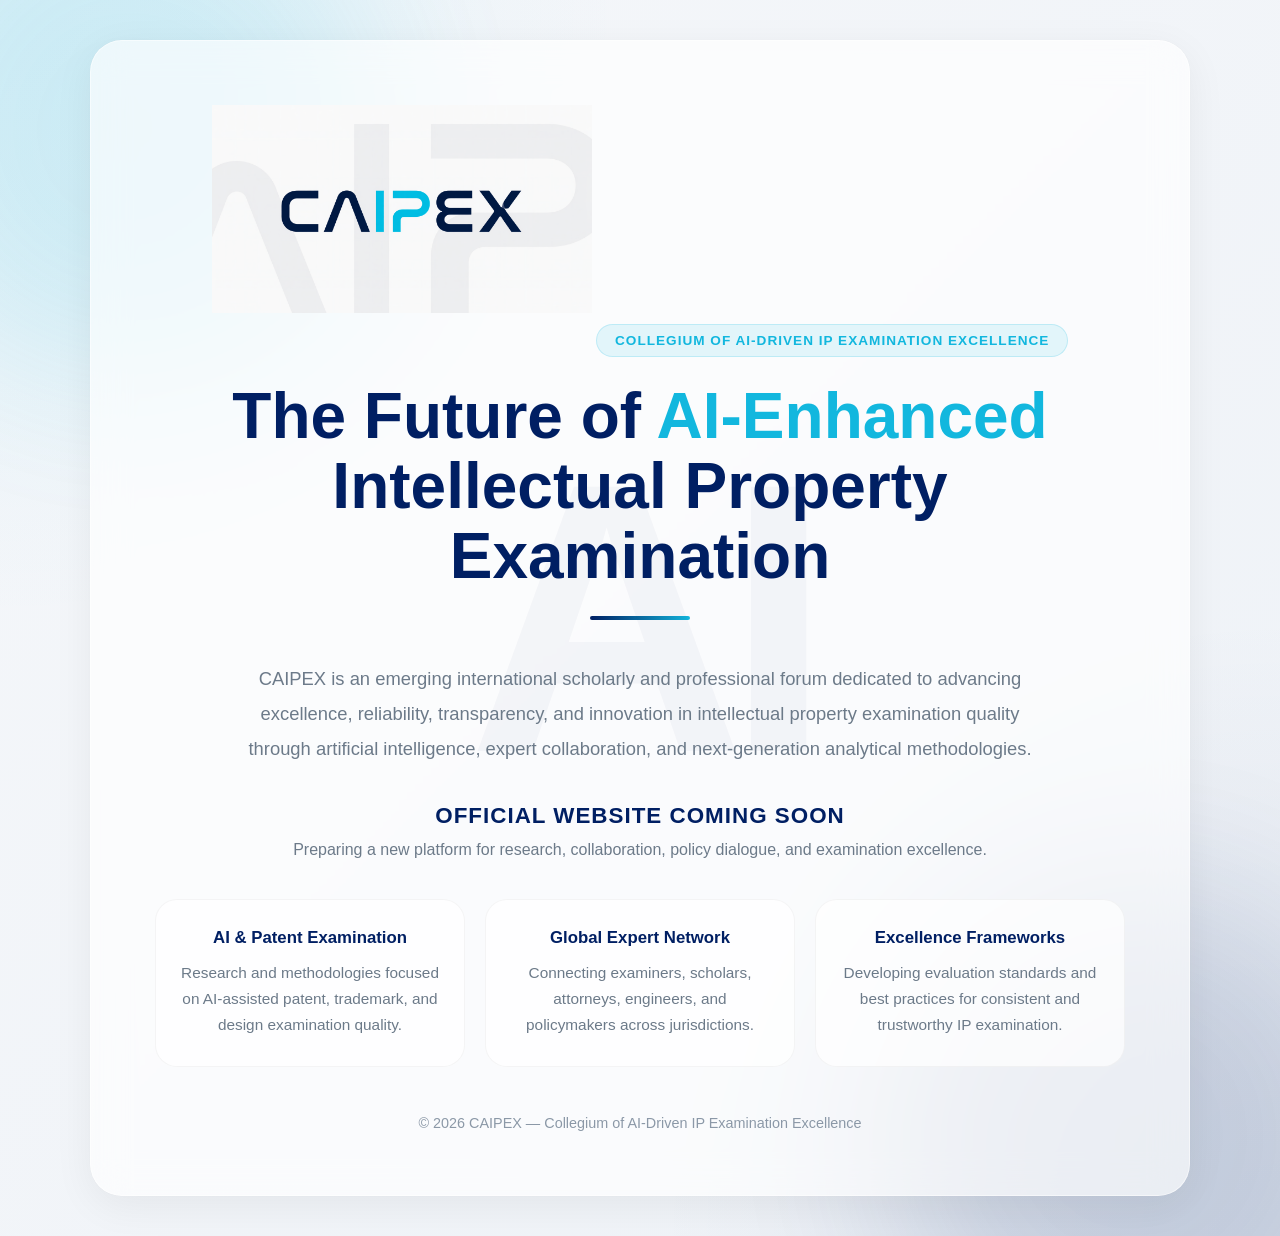
==== index.html @ 0b35ff2b "Add files via upload" ====
<!DOCTYPE html>
<html lang="en">
<head>
  <meta charset="UTF-8" />
  <meta name="viewport" content="width=device-width, initial-scale=1.0" />
  <title>CAIPEX — Coming Soon</title>

  <meta
    name="description"
    content="CAIPEX - Collegium of AI-Driven IP Examination Excellence. Advancing excellence in intellectual property examination quality through AI-driven expertise and global collaboration."
  />

  <link rel="preconnect" href="https://fonts.googleapis.com">
  <link rel="preconnect" href="https://fonts.gstatic.com" crossorigin>

  <style>
    * {
      margin: 0;
      padding: 0;
      box-sizing: border-box;
    }

    :root {
      --navy: #001f63;
      --cyan: #12b7de;
      --bg: #f4f6f8;
      --text: #1f2b3a;
      --muted: #6c7a89;
      --glass: rgba(255,255,255,0.08);
      --border: rgba(255,255,255,0.12);
    }

    body {
      font-family: "Segoe UI", "Helvetica Neue", Arial, sans-serif;
      background:
        radial-gradient(circle at top left, rgba(18,183,222,0.08), transparent 35%),
        radial-gradient(circle at bottom right, rgba(0,31,99,0.08), transparent 35%),
        linear-gradient(135deg, #f5f7fa 0%, #eef2f7 100%);
      color: var(--text);
      min-height: 100vh;
      overflow-x: hidden;
      position: relative;
    }

    /* Background geometric layer */
    .bg-shape {
      position: absolute;
      inset: 0;
      overflow: hidden;
      z-index: 0;
    }

    .bg-shape::before,
    .bg-shape::after {
      content: "";
      position: absolute;
      border-radius: 50%;
      filter: blur(80px);
      opacity: 0.12;
    }

    .bg-shape::before {
      width: 500px;
      height: 500px;
      background: var(--cyan);
      top: -120px;
      left: -120px;
    }

    .bg-shape::after {
      width: 500px;
      height: 500px;
      background: var(--navy);
      bottom: -150px;
      right: -100px;
    }

    .container {
      position: relative;
      z-index: 1;
      min-height: 100vh;
      display: flex;
      align-items: center;
      justify-content: center;
      padding: 40px 24px;
    }

    .hero {
      width: 100%;
      max-width: 1100px;
      background: rgba(255,255,255,0.65);
      backdrop-filter: blur(18px);
      border: 1px solid rgba(255,255,255,0.5);
      border-radius: 32px;
      padding: 64px;
      box-shadow:
        0 10px 40px rgba(0,0,0,0.06),
        0 0 1px rgba(0,0,0,0.1);
      text-align: center;
      position: relative;
      overflow: hidden;
    }

    .hero::before {
      content: "AI";
      position: absolute;
      top: 50%;
      left: 50%;
      transform: translate(-50%, -50%);
      font-size: 24rem;
      font-weight: 800;
      color: rgba(0,31,99,0.03);
      letter-spacing: -20px;
      user-select: none;
      pointer-events: none;
    }

    .logo {
      width: 380px;
      max-width: 90%;
      margin-bottom: 32px;
      position: relative;
      z-index: 2;
    }

    .tag {
      display: inline-block;
      padding: 8px 18px;
      border-radius: 999px;
      background: rgba(18,183,222,0.1);
      color: var(--cyan);
      font-weight: 600;
      letter-spacing: 1px;
      font-size: 0.85rem;
      margin-bottom: 24px;
      border: 1px solid rgba(18,183,222,0.18);
      position: relative;
      z-index: 2;
    }

    h1 {
      font-size: clamp(2rem, 5vw, 4.3rem);
      line-height: 1.1;
      font-weight: 800;
      color: var(--navy);
      margin-bottom: 24px;
      position: relative;
      z-index: 2;
    }

    h1 span {
      color: var(--cyan);
    }

    .subtitle {
      max-width: 820px;
      margin: 0 auto 36px;
      font-size: 1.15rem;
      line-height: 1.9;
      color: var(--muted);
      position: relative;
      z-index: 2;
    }

    .divider {
      width: 100px;
      height: 4px;
      margin: 0 auto 42px;
      background: linear-gradient(90deg, var(--navy), var(--cyan));
      border-radius: 999px;
    }

    .coming {
      font-size: 1.4rem;
      font-weight: 700;
      color: var(--navy);
      margin-bottom: 12px;
      letter-spacing: 1px;
    }

    .launch {
      color: var(--muted);
      font-size: 1rem;
      margin-bottom: 40px;
    }

    .features {
      display: grid;
      grid-template-columns: repeat(auto-fit, minmax(220px, 1fr));
      gap: 20px;
      margin-top: 20px;
      position: relative;
      z-index: 2;
    }

    .feature {
      background: rgba(255,255,255,0.7);
      border: 1px solid rgba(0,0,0,0.04);
      border-radius: 22px;
      padding: 28px 22px;
      transition: 0.3s ease;
    }

    .feature:hover {
      transform: translateY(-6px);
      box-shadow: 0 12px 30px rgba(0,0,0,0.08);
    }

    .feature h3 {
      color: var(--navy);
      margin-bottom: 12px;
      font-size: 1.05rem;
    }

    .feature p {
      color: var(--muted);
      line-height: 1.7;
      font-size: 0.96rem;
    }

    footer {
      margin-top: 48px;
      color: #8b98a7;
      font-size: 0.9rem;
      position: relative;
      z-index: 2;
    }

    @media (max-width: 768px) {
      .hero {
        padding: 48px 28px;
      }

      .hero::before {
        font-size: 12rem;
      }

      .subtitle {
        font-size: 1rem;
        line-height: 1.8;
      }

      .coming {
        font-size: 1.15rem;
      }
    }
  </style>
</head>
<body>

  <div class="bg-shape"></div>

  <div class="container">
    <section class="hero">

      <!-- 로고 이미지 -->
      <img
        src="caipexlogo.png"
        alt="CAIPEX Logo"
        class="logo"
      />

      <div class="tag">
        COLLEGIUM OF AI-DRIVEN IP EXAMINATION EXCELLENCE
      </div>

      <h1>
        The Future of <span>AI-Enhanced</span><br />
        Intellectual Property Examination
      </h1>

      <div class="divider"></div>

      <p class="subtitle">
        CAIPEX is an emerging international scholarly and professional
        forum dedicated to advancing excellence, reliability, transparency,
        and innovation in intellectual property examination quality through
        artificial intelligence, expert collaboration, and next-generation
        analytical methodologies.
      </p>

      <div class="coming">
        OFFICIAL WEBSITE COMING SOON
      </div>

      <div class="launch">
        Preparing a new platform for research, collaboration, policy dialogue,
        and examination excellence.
      </div>

      <div class="features">

        <div class="feature">
          <h3>AI & Patent Examination</h3>
          <p>
            Research and methodologies focused on AI-assisted patent,
            trademark, and design examination quality.
          </p>
        </div>

        <div class="feature">
          <h3>Global Expert Network</h3>
          <p>
            Connecting examiners, scholars, attorneys, engineers,
            and policymakers across jurisdictions.
          </p>
        </div>

        <div class="feature">
          <h3>Excellence Frameworks</h3>
          <p>
            Developing evaluation standards and best practices for
            consistent and trustworthy IP examination.
          </p>
        </div>

      </div>

      <footer>
        © 2026 CAIPEX — Collegium of AI-Driven IP Examination Excellence
      </footer>

    </section>
  </div>

</body>
</html>
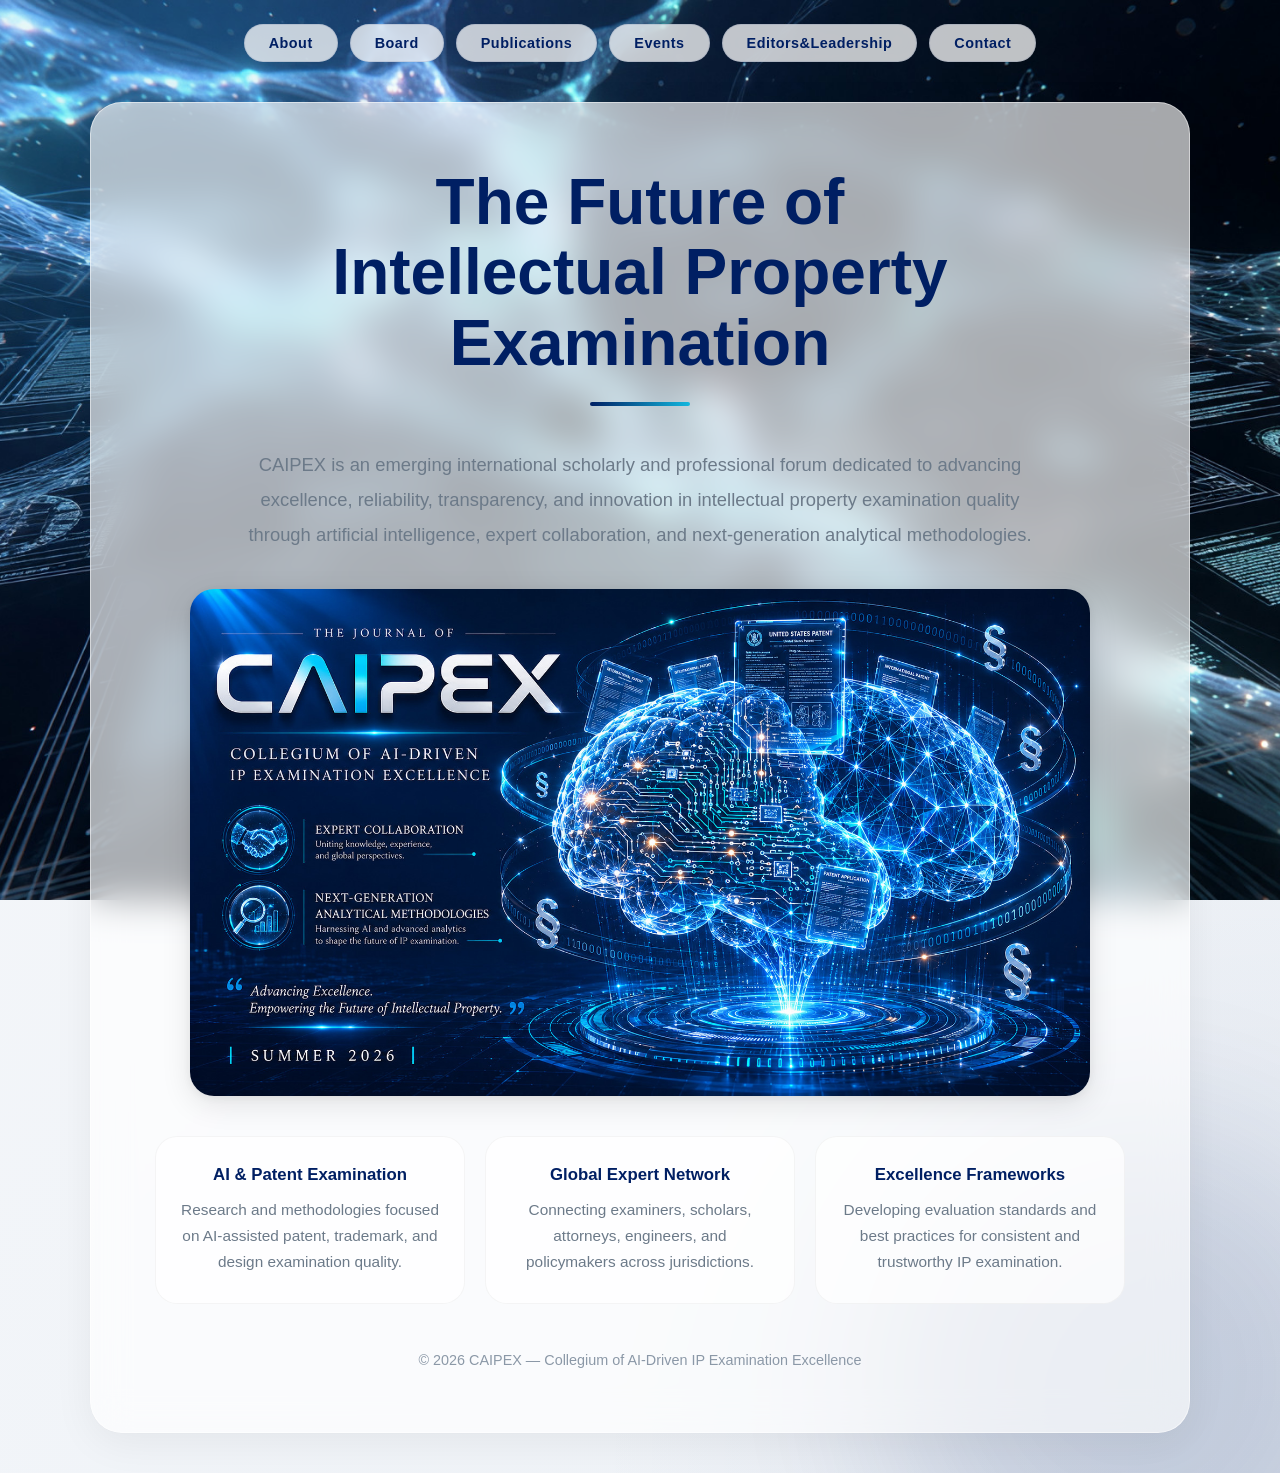
==== commit b58b02d8: "Add files via upload" ====
--- a/index.html
+++ b/index.html
@@ -3,15 +3,12 @@
 <head>
   <meta charset="UTF-8" />
   <meta name="viewport" content="width=device-width, initial-scale=1.0" />
-  <title>CAIPEX — Coming Soon</title>
+  <title>CAIPEX — Official Website</title>
 
   <meta
     name="description"
     content="CAIPEX - Collegium of AI-Driven IP Examination Excellence. Advancing excellence in intellectual property examination quality through AI-driven expertise and global collaboration."
   />
-
-  <link rel="preconnect" href="https://fonts.googleapis.com">
-  <link rel="preconnect" href="https://fonts.gstatic.com" crossorigin>
 
   <style>
     * {
@@ -33,16 +30,17 @@
     body {
       font-family: "Segoe UI", "Helvetica Neue", Arial, sans-serif;
       background:
+        url('background.jpg') no-repeat center center fixed,
         radial-gradient(circle at top left, rgba(18,183,222,0.08), transparent 35%),
         radial-gradient(circle at bottom right, rgba(0,31,99,0.08), transparent 35%),
         linear-gradient(135deg, #f5f7fa 0%, #eef2f7 100%);
+      background-size: cover, auto, auto, auto;
       color: var(--text);
       min-height: 100vh;
       overflow-x: hidden;
       position: relative;
     }
 
-    /* Background geometric layer */
     .bg-shape {
       position: absolute;
       inset: 0;
@@ -75,10 +73,79 @@
       right: -100px;
     }
 
+    /* 네비게이션 바 */
+    .navbar {
+      position: relative;
+      z-index: 10;
+      display: flex;
+      justify-content: center;
+      gap: 12px;
+      padding: 24px 24px 0 24px;
+      flex-wrap: wrap;
+    }
+
+    .nav-btn {
+      padding: 10px 24px;
+      border-radius: 999px;
+      background: rgba(255,255,255,0.55);
+      backdrop-filter: blur(10px);
+      border: 1px solid rgba(0,31,99,0.1);
+      color: var(--navy);
+      font-weight: 600;
+      font-size: 0.9rem;
+      letter-spacing: 0.5px;
+      cursor: not-allowed;
+      transition: all 0.3s ease;
+      text-decoration: none;
+      display: inline-block;
+      position: relative;
+      opacity: 0.65;
+    }
+
+    .nav-btn:not(.disabled) {
+      cursor: pointer;
+      opacity: 1;
+      background: rgba(255,255,255,0.75);
+    }
+
+    .nav-btn:not(.disabled):hover {
+      background: var(--cyan);
+      color: white;
+      border-color: var(--cyan);
+      transform: translateY(-2px);
+      box-shadow: 0 6px 20px rgba(18,183,222,0.25);
+    }
+
+    .nav-btn.disabled {
+      cursor: not-allowed;
+      opacity: 0.55;
+    }
+
+    .nav-btn.disabled::after {
+      content: "Soon";
+      position: absolute;
+      top: -8px;
+      right: -4px;
+      background: var(--cyan);
+      color: white;
+      font-size: 0.6rem;
+      font-weight: 700;
+      padding: 2px 8px;
+      border-radius: 999px;
+      letter-spacing: 0.5px;
+      pointer-events: none;
+    }
+
+    .nav-btn.disabled:hover {
+      opacity: 0.7;
+      background: rgba(255,255,255,0.7);
+    }
+
+    /* 메인 컨테이너 */
     .container {
       position: relative;
       z-index: 1;
-      min-height: 100vh;
+      min-height: calc(100vh - 80px);
       display: flex;
       align-items: center;
       justify-content: center;
@@ -170,20 +237,27 @@
       border-radius: 999px;
     }
 
-    .coming {
-      font-size: 1.4rem;
-      font-weight: 700;
-      color: var(--navy);
-      margin-bottom: 12px;
-      letter-spacing: 1px;
-    }
-
-    .launch {
-      color: var(--muted);
-      font-size: 1rem;
-      margin-bottom: 40px;
-    }
-
+    /* ───── 학회 대표 사진 (새로 추가) ───── */
+    .hero-image {
+      width: 100%;
+      max-width: 900px;
+      height: auto;
+      border-radius: 24px;
+      margin: 0 auto 40px;
+      display: block;
+      position: relative;
+      z-index: 2;
+      box-shadow:
+        0 8px 30px rgba(0,0,0,0.10),
+        0 2px 8px rgba(0,0,0,0.06);
+      transition: transform 0.3s ease;
+    }
+
+    .hero-image:hover {
+      transform: scale(1.01);
+    }
+
+    /* Feature 카드 */
     .features {
       display: grid;
       grid-template-columns: repeat(auto-fit, minmax(220px, 1fr));
@@ -227,6 +301,16 @@
     }
 
     @media (max-width: 768px) {
+      .navbar {
+        gap: 6px;
+        padding: 16px 12px 0 12px;
+      }
+
+      .nav-btn {
+        padding: 8px 14px;
+        font-size: 0.75rem;
+      }
+
       .hero {
         padding: 48px 28px;
       }
@@ -240,8 +324,9 @@
         line-height: 1.8;
       }
 
-      .coming {
-        font-size: 1.15rem;
+      .hero-image {
+        border-radius: 18px;
+        margin-bottom: 32px;
       }
     }
   </style>
@@ -250,22 +335,22 @@
 
   <div class="bg-shape"></div>
 
+  <!-- 네비게이션 (모든 버튼 활성화) -->
+  <nav class="navbar">
+    <a class="nav-btn" href="https://caipex.site/about.html">About</a>
+    <a class="nav-btn" href="https://trademark.moip.ai.kr">Board</a> 
+    <a class="nav-btn" href="https://caipex.site/publications.html">Publications</a>
+    <a class="nav-btn" href="https://caipex.site/events.html">Events</a>
+    <a class="nav-btn" href="https://caipex.site/members.html">Editors&Leadership</a>
+    <a class="nav-btn" href="https://caipex.site/contact.html">Contact</a>
+  </nav>
+
   <div class="container">
     <section class="hero">
 
-      <!-- 로고 이미지 -->
-      <img
-        src="caipexlogo.png"
-        alt="CAIPEX Logo"
-        class="logo"
-      />
-
-      <div class="tag">
-        COLLEGIUM OF AI-DRIVEN IP EXAMINATION EXCELLENCE
-      </div>
 
       <h1>
-        The Future of <span>AI-Enhanced</span><br />
+        The Future of <span></span><br />
         Intellectual Property Examination
       </h1>
 
@@ -279,17 +364,15 @@
         analytical methodologies.
       </p>
 
-      <div class="coming">
-        OFFICIAL WEBSITE COMING SOON
-      </div>
-
-      <div class="launch">
-        Preparing a new platform for research, collaboration, policy dialogue,
-        and examination excellence.
-      </div>
-
+      <!-- ───── 학회 대표 사진 (COMING SOON 대체) ───── -->
+      <img
+        src="hero-image.jpg"
+        alt="CAIPEX Conference"
+        class="hero-image"
+      />
+
+      <!-- Feature 카드 -->
       <div class="features">
-
         <div class="feature">
           <h3>AI & Patent Examination</h3>
           <p>
@@ -313,7 +396,6 @@
             consistent and trustworthy IP examination.
           </p>
         </div>
-
       </div>
 
       <footer>
@@ -323,5 +405,15 @@
     </section>
   </div>
 
+  <script>
+    // 비활성화된 버튼 클릭 방지 (현재 모두 활성화되어 있으므로 영향 없음)
+    document.querySelectorAll('.nav-btn.disabled').forEach(btn => {
+      btn.addEventListener('click', (e) => {
+        e.preventDefault();
+        console.log(`"${btn.textContent.trim()}" 페이지는 아직 준비 중입니다.`);
+      });
+    });
+  </script>
+
 </body>
 </html>
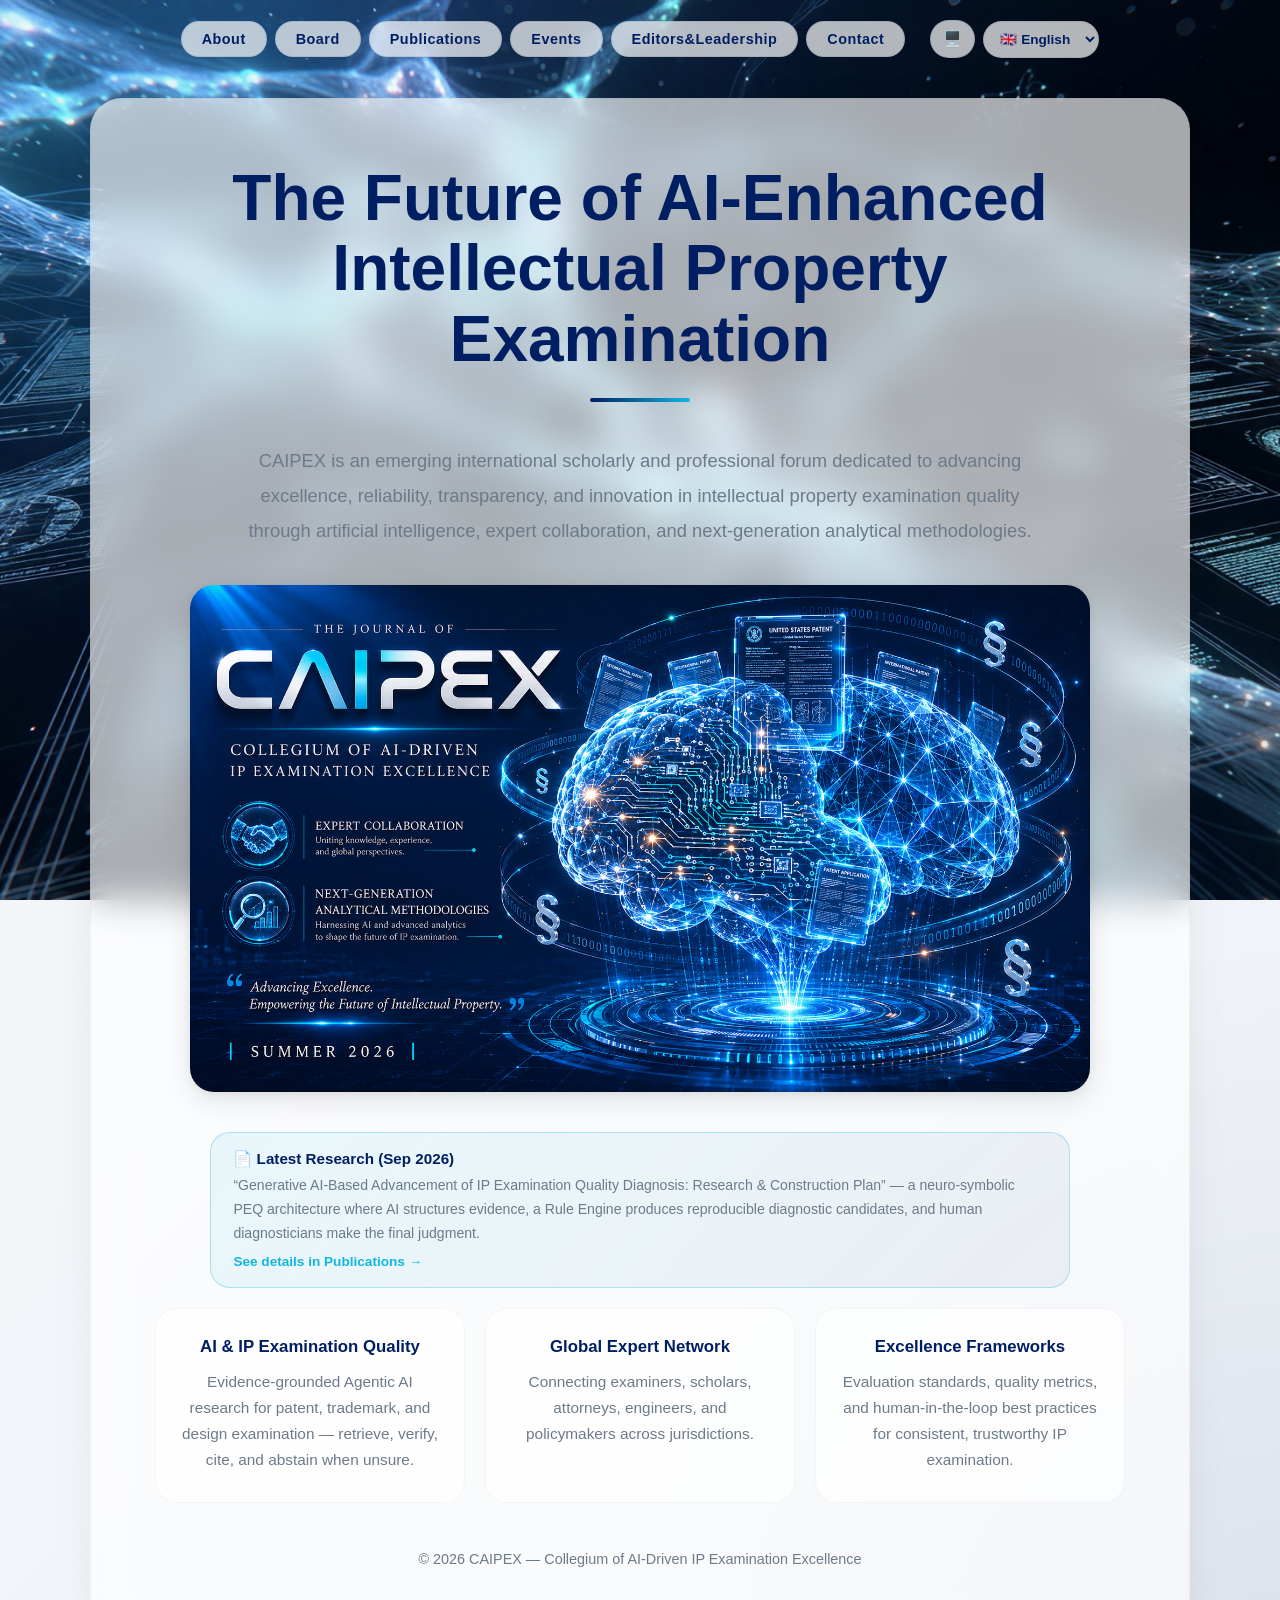
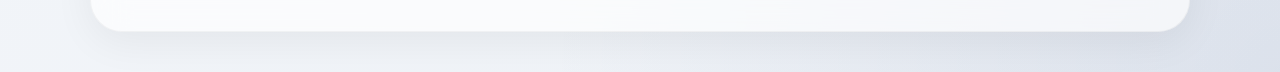
==== commit cd701b14: "게시판 스타일 정합 + 테마/다국어/콘텐츠 최신화 - contact.html: Email/Social & Updates 섹션 제거 - 전 페이지: 라이트/다크/시스템 테마(기본 시" ====
--- a/index.html
+++ b/index.html
@@ -1,419 +1,115 @@
-<!DOCTYPE html>
-<html lang="en">
-<head>
-  <meta charset="UTF-8" />
-  <meta name="viewport" content="width=device-width, initial-scale=1.0" />
-  <title>CAIPEX — Official Website</title>
-
-  <meta
-    name="description"
-    content="CAIPEX - Collegium of AI-Driven IP Examination Excellence. Advancing excellence in intellectual property examination quality through AI-driven expertise and global collaboration."
-  />
-
-  <style>
-    * {
-      margin: 0;
-      padding: 0;
-      box-sizing: border-box;
-    }
-
-    :root {
-      --navy: #001f63;
-      --cyan: #12b7de;
-      --bg: #f4f6f8;
-      --text: #1f2b3a;
-      --muted: #6c7a89;
-      --glass: rgba(255,255,255,0.08);
-      --border: rgba(255,255,255,0.12);
-    }
-
-    body {
-      font-family: "Segoe UI", "Helvetica Neue", Arial, sans-serif;
-      background:
-        url('background.jpg') no-repeat center center fixed,
-        radial-gradient(circle at top left, rgba(18,183,222,0.08), transparent 35%),
-        radial-gradient(circle at bottom right, rgba(0,31,99,0.08), transparent 35%),
-        linear-gradient(135deg, #f5f7fa 0%, #eef2f7 100%);
-      background-size: cover, auto, auto, auto;
-      color: var(--text);
-      min-height: 100vh;
-      overflow-x: hidden;
-      position: relative;
-    }
-
-    .bg-shape {
-      position: absolute;
-      inset: 0;
-      overflow: hidden;
-      z-index: 0;
-    }
-
-    .bg-shape::before,
-    .bg-shape::after {
-      content: "";
-      position: absolute;
-      border-radius: 50%;
-      filter: blur(80px);
-      opacity: 0.12;
-    }
-
-    .bg-shape::before {
-      width: 500px;
-      height: 500px;
-      background: var(--cyan);
-      top: -120px;
-      left: -120px;
-    }
-
-    .bg-shape::after {
-      width: 500px;
-      height: 500px;
-      background: var(--navy);
-      bottom: -150px;
-      right: -100px;
-    }
-
-    /* 네비게이션 바 */
-    .navbar {
-      position: relative;
-      z-index: 10;
-      display: flex;
-      justify-content: center;
-      gap: 12px;
-      padding: 24px 24px 0 24px;
-      flex-wrap: wrap;
-    }
-
-    .nav-btn {
-      padding: 10px 24px;
-      border-radius: 999px;
-      background: rgba(255,255,255,0.55);
-      backdrop-filter: blur(10px);
-      border: 1px solid rgba(0,31,99,0.1);
-      color: var(--navy);
-      font-weight: 600;
-      font-size: 0.9rem;
-      letter-spacing: 0.5px;
-      cursor: not-allowed;
-      transition: all 0.3s ease;
-      text-decoration: none;
-      display: inline-block;
-      position: relative;
-      opacity: 0.65;
-    }
-
-    .nav-btn:not(.disabled) {
-      cursor: pointer;
-      opacity: 1;
-      background: rgba(255,255,255,0.75);
-    }
-
-    .nav-btn:not(.disabled):hover {
-      background: var(--cyan);
-      color: white;
-      border-color: var(--cyan);
-      transform: translateY(-2px);
-      box-shadow: 0 6px 20px rgba(18,183,222,0.25);
-    }
-
-    .nav-btn.disabled {
-      cursor: not-allowed;
-      opacity: 0.55;
-    }
-
-    .nav-btn.disabled::after {
-      content: "Soon";
-      position: absolute;
-      top: -8px;
-      right: -4px;
-      background: var(--cyan);
-      color: white;
-      font-size: 0.6rem;
-      font-weight: 700;
-      padding: 2px 8px;
-      border-radius: 999px;
-      letter-spacing: 0.5px;
-      pointer-events: none;
-    }
-
-    .nav-btn.disabled:hover {
-      opacity: 0.7;
-      background: rgba(255,255,255,0.7);
-    }
-
-    /* 메인 컨테이너 */
-    .container {
-      position: relative;
-      z-index: 1;
-      min-height: calc(100vh - 80px);
-      display: flex;
-      align-items: center;
-      justify-content: center;
-      padding: 40px 24px;
-    }
-
-    .hero {
-      width: 100%;
-      max-width: 1100px;
-      background: rgba(255,255,255,0.65);
-      backdrop-filter: blur(18px);
-      border: 1px solid rgba(255,255,255,0.5);
-      border-radius: 32px;
-      padding: 64px;
-      box-shadow:
-        0 10px 40px rgba(0,0,0,0.06),
-        0 0 1px rgba(0,0,0,0.1);
-      text-align: center;
-      position: relative;
-      overflow: hidden;
-    }
-
-    .hero::before {
-      content: "AI";
-      position: absolute;
-      top: 50%;
-      left: 50%;
-      transform: translate(-50%, -50%);
-      font-size: 24rem;
-      font-weight: 800;
-      color: rgba(0,31,99,0.03);
-      letter-spacing: -20px;
-      user-select: none;
-      pointer-events: none;
-    }
-
-    .logo {
-      width: 380px;
-      max-width: 90%;
-      margin-bottom: 32px;
-      position: relative;
-      z-index: 2;
-    }
-
-    .tag {
-      display: inline-block;
-      padding: 8px 18px;
-      border-radius: 999px;
-      background: rgba(18,183,222,0.1);
-      color: var(--cyan);
-      font-weight: 600;
-      letter-spacing: 1px;
-      font-size: 0.85rem;
-      margin-bottom: 24px;
-      border: 1px solid rgba(18,183,222,0.18);
-      position: relative;
-      z-index: 2;
-    }
-
-    h1 {
-      font-size: clamp(2rem, 5vw, 4.3rem);
-      line-height: 1.1;
-      font-weight: 800;
-      color: var(--navy);
-      margin-bottom: 24px;
-      position: relative;
-      z-index: 2;
-    }
-
-    h1 span {
-      color: var(--cyan);
-    }
-
-    .subtitle {
-      max-width: 820px;
-      margin: 0 auto 36px;
-      font-size: 1.15rem;
-      line-height: 1.9;
-      color: var(--muted);
-      position: relative;
-      z-index: 2;
-    }
-
-    .divider {
-      width: 100px;
-      height: 4px;
-      margin: 0 auto 42px;
-      background: linear-gradient(90deg, var(--navy), var(--cyan));
-      border-radius: 999px;
-    }
-
-    /* ───── 학회 대표 사진 (새로 추가) ───── */
-    .hero-image {
-      width: 100%;
-      max-width: 900px;
-      height: auto;
-      border-radius: 24px;
-      margin: 0 auto 40px;
-      display: block;
-      position: relative;
-      z-index: 2;
-      box-shadow:
-        0 8px 30px rgba(0,0,0,0.10),
-        0 2px 8px rgba(0,0,0,0.06);
-      transition: transform 0.3s ease;
-    }
-
-    .hero-image:hover {
-      transform: scale(1.01);
-    }
-
-    /* Feature 카드 */
-    .features {
-      display: grid;
-      grid-template-columns: repeat(auto-fit, minmax(220px, 1fr));
-      gap: 20px;
-      margin-top: 20px;
-      position: relative;
-      z-index: 2;
-    }
-
-    .feature {
-      background: rgba(255,255,255,0.7);
-      border: 1px solid rgba(0,0,0,0.04);
-      border-radius: 22px;
-      padding: 28px 22px;
-      transition: 0.3s ease;
-    }
-
-    .feature:hover {
-      transform: translateY(-6px);
-      box-shadow: 0 12px 30px rgba(0,0,0,0.08);
-    }
-
-    .feature h3 {
-      color: var(--navy);
-      margin-bottom: 12px;
-      font-size: 1.05rem;
-    }
-
-    .feature p {
-      color: var(--muted);
-      line-height: 1.7;
-      font-size: 0.96rem;
-    }
-
-    footer {
-      margin-top: 48px;
-      color: #8b98a7;
-      font-size: 0.9rem;
-      position: relative;
-      z-index: 2;
-    }
-
-    @media (max-width: 768px) {
-      .navbar {
-        gap: 6px;
-        padding: 16px 12px 0 12px;
-      }
-
-      .nav-btn {
-        padding: 8px 14px;
-        font-size: 0.75rem;
-      }
-
-      .hero {
-        padding: 48px 28px;
-      }
-
-      .hero::before {
-        font-size: 12rem;
-      }
-
-      .subtitle {
-        font-size: 1rem;
-        line-height: 1.8;
-      }
-
-      .hero-image {
-        border-radius: 18px;
-        margin-bottom: 32px;
-      }
-    }
-  </style>
-</head>
-<body>
-
-  <div class="bg-shape"></div>
-
-  <!-- 네비게이션 (모든 버튼 활성화) -->
-  <nav class="navbar">
-    <a class="nav-btn" href="https://caipex.site/about.html">About</a>
-    <a class="nav-btn" href="https://trademark.moip.ai.kr">Board</a> 
-    <a class="nav-btn" href="https://caipex.site/publications.html">Publications</a>
-    <a class="nav-btn" href="https://caipex.site/events.html">Events</a>
-    <a class="nav-btn" href="https://caipex.site/members.html">Editors&Leadership</a>
-    <a class="nav-btn" href="https://caipex.site/contact.html">Contact</a>
-  </nav>
-
-  <div class="container">
-    <section class="hero">
-
-
-      <h1>
-        The Future of <span></span><br />
-        Intellectual Property Examination
-      </h1>
-
-      <div class="divider"></div>
-
-      <p class="subtitle">
-        CAIPEX is an emerging international scholarly and professional
-        forum dedicated to advancing excellence, reliability, transparency,
-        and innovation in intellectual property examination quality through
-        artificial intelligence, expert collaboration, and next-generation
-        analytical methodologies.
-      </p>
-
-      <!-- ───── 학회 대표 사진 (COMING SOON 대체) ───── -->
-      <img
-        src="hero-image.jpg"
-        alt="CAIPEX Conference"
-        class="hero-image"
-      />
-
-      <!-- Feature 카드 -->
-      <div class="features">
-        <div class="feature">
-          <h3>AI & Patent Examination</h3>
-          <p>
-            Research and methodologies focused on AI-assisted patent,
-            trademark, and design examination quality.
-          </p>
-        </div>
-
-        <div class="feature">
-          <h3>Global Expert Network</h3>
-          <p>
-            Connecting examiners, scholars, attorneys, engineers,
-            and policymakers across jurisdictions.
-          </p>
-        </div>
-
-        <div class="feature">
-          <h3>Excellence Frameworks</h3>
-          <p>
-            Developing evaluation standards and best practices for
-            consistent and trustworthy IP examination.
-          </p>
-        </div>
-      </div>
-
-      <footer>
-        © 2026 CAIPEX — Collegium of AI-Driven IP Examination Excellence
-      </footer>
-
-    </section>
-  </div>
-
-  <script>
-    // 비활성화된 버튼 클릭 방지 (현재 모두 활성화되어 있으므로 영향 없음)
-    document.querySelectorAll('.nav-btn.disabled').forEach(btn => {
-      btn.addEventListener('click', (e) => {
-        e.preventDefault();
-        console.log(`"${btn.textContent.trim()}" 페이지는 아직 준비 중입니다.`);
-      });
-    });
-  </script>
-
-</body>
-</html>+<!DOCTYPE html>
+<html lang="en">
+<head>
+  <meta charset="UTF-8" />
+  <meta name="viewport" content="width=device-width, initial-scale=1.0" />
+  <title>CAIPEX — Official Website</title>
+  <meta
+    name="description"
+    content="CAIPEX - Collegium of AI-Driven IP Examination Excellence. Advancing excellence in intellectual property examination quality through AI-driven expertise and global collaboration."
+  />
+  <link rel="stylesheet" href="assets/site.css" />
+  <link rel="icon" href="favicon.svg" type="image/svg+xml" />
+  <script src="assets/i18n.js"></script>
+  <script>
+    /* 테마 설정 — 페인트 전에 적용 (FOUC 방지), 기본값: 시스템 모드 */
+    (function () {
+      function resolveTheme(mode) {
+        if (mode === 'dark') return 'dark';
+        if (mode === 'light') return 'light';
+        return window.matchMedia('(prefers-color-scheme: dark)').matches ? 'dark' : 'light';
+      }
+      var saved = localStorage.getItem('caipex-theme') || 'system';
+      document.documentElement.setAttribute('data-theme', resolveTheme(saved));
+      window.matchMedia('(prefers-color-scheme: dark)').addEventListener('change', function (e) {
+        var mode = localStorage.getItem('caipex-theme') || 'system';
+        if (mode === 'system') document.documentElement.setAttribute('data-theme', e.matches ? 'dark' : 'light');
+      });
+    })();
+  </script>
+</head>
+<body>
+
+  <div class="bg-shape"></div>
+
+  <!-- 네비게이션 -->
+  <nav class="navbar">
+    <a class="nav-btn" href="https://caipex.site/about.html" data-i18n="nav.about">About</a>
+    <a class="nav-btn" href="https://trademark.moip.ai.kr" data-i18n="nav.board">Board</a>
+    <a class="nav-btn" href="https://caipex.site/publications.html" data-i18n="nav.publications">Publications</a>
+    <a class="nav-btn" href="https://caipex.site/events.html" data-i18n="nav.events">Events</a>
+    <a class="nav-btn" href="https://caipex.site/members.html" data-i18n="nav.members">Editors&Leadership</a>
+    <a class="nav-btn" href="https://caipex.site/contact.html" data-i18n="nav.contact">Contact</a>
+    <span class="nav-sep"></span>
+    <button class="theme-toggle" id="themeToggle" title="System mode">🖥️</button>
+    <select class="lang-select" id="langSelect" aria-label="Language"></select>
+  </nav>
+
+  <div class="container">
+    <section class="hero watermark-ai">
+
+      <h1 data-i18n="index.title" data-i18n-html>
+        The Future of <span>AI-Enhanced</span><br />
+        Intellectual Property Examination
+      </h1>
+
+      <div class="divider"></div>
+
+      <p class="subtitle" data-i18n="index.subtitle">
+        CAIPEX is an emerging international scholarly and professional
+        forum dedicated to advancing excellence, reliability, transparency,
+        and innovation in intellectual property examination quality through
+        artificial intelligence, expert collaboration, and next-generation
+        analytical methodologies.
+      </p>
+
+      <img
+        src="hero-image.jpg"
+        alt="CAIPEX Conference"
+        class="hero-image"
+      />
+
+      <!-- 최신 연구 하이라이트 (2026.09 논문 기반 콘텐츠 최신화) -->
+      <div class="research-highlight">
+        <div class="rh-title" data-i18n="index.researchTitle">📄 Latest Research (Sep 2026)</div>
+        <div class="rh-desc" data-i18n="index.researchDesc">
+          “Generative AI-Based Advancement of IP Examination Quality Diagnosis: Research &amp; Construction Plan” — a neuro-symbolic PEQ architecture where AI structures evidence, a Rule Engine produces reproducible diagnostic candidates, and human diagnosticians make the final judgment.
+        </div>
+        <a class="rh-link" href="https://caipex.site/publications.html" data-i18n="index.researchLink">See details in Publications →</a>
+      </div>
+
+      <!-- Feature 카드 -->
+      <div class="features">
+        <div class="feature">
+          <h3 data-i18n="index.f1.title">AI & IP Examination Quality</h3>
+          <p data-i18n="index.f1.desc">
+            Evidence-grounded Agentic AI research for patent, trademark, and design examination — retrieve, verify, cite, and abstain when unsure.
+          </p>
+        </div>
+
+        <div class="feature">
+          <h3 data-i18n="index.f2.title">Global Expert Network</h3>
+          <p data-i18n="index.f2.desc">
+            Connecting examiners, scholars, attorneys, engineers,
+            and policymakers across jurisdictions.
+          </p>
+        </div>
+
+        <div class="feature">
+          <h3 data-i18n="index.f3.title">Excellence Frameworks</h3>
+          <p data-i18n="index.f3.desc">
+            Evaluation standards, quality metrics, and human-in-the-loop best practices for consistent, trustworthy IP examination.
+          </p>
+        </div>
+      </div>
+
+      <footer data-i18n="footer.copyright">
+        © 2026 CAIPEX — Collegium of AI-Driven IP Examination Excellence
+      </footer>
+
+    </section>
+  </div>
+
+  <script src="assets/site.js"></script>
+</body>
+</html>
--- a/assets/site.css
+++ b/assets/site.css
@@ -0,0 +1,835 @@
+/* ============================================================
+   CAIPEX Main Site (caipex.site) — 공통 스타일시트
+   디자인 토큰: navy #001f63 / cyan #12b7de / glassmorphism
+   게시판(trademark.moip.ai.kr)과 동일한 디자인 언어
+   라이트/다크/시스템 모드 지원 (data-theme 속성, 기본: 시스템)
+   ============================================================ */
+* {
+  margin: 0;
+  padding: 0;
+  box-sizing: border-box;
+}
+
+:root {
+  --navy: #001f63;
+  --cyan: #12b7de;
+  --bg: #f4f6f8;
+  --text: #1f2b3a;
+  --muted: #6c7a89;
+  --glass: rgba(255, 255, 255, 0.65);
+  --card: rgba(255, 255, 255, 0.7);
+  --card-solid: #ffffff;
+  --input-bg: #ffffff;
+  --border: rgba(0, 31, 99, 0.1);
+  --border-soft: rgba(0, 0, 0, 0.04);
+  --hover: rgba(18, 183, 222, 0.08);
+  --shadow: 0 10px 40px rgba(0, 0, 0, 0.06);
+}
+
+html[data-theme="dark"] {
+  --navy: #9dc4ff;
+  --cyan: #2dd4f0;
+  --bg: #0d1420;
+  --text: #e8ecf2;
+  --muted: #9aa7b4;
+  --glass: rgba(24, 33, 51, 0.88);
+  --card: rgba(30, 41, 63, 0.92);
+  --card-solid: #1e2a41;
+  --input-bg: #18223a;
+  --border: rgba(140, 180, 255, 0.16);
+  --border-soft: rgba(255, 255, 255, 0.1);
+  --hover: rgba(45, 212, 240, 0.1);
+  --shadow: 0 10px 40px rgba(0, 0, 0, 0.45);
+}
+
+body {
+  font-family: "Segoe UI", "Helvetica Neue", Arial, "Malgun Gothic", sans-serif;
+  background:
+    url('../background.jpg') no-repeat center center fixed,
+    radial-gradient(circle at top left, rgba(18,183,222,0.08), transparent 35%),
+    radial-gradient(circle at bottom right, rgba(0,31,99,0.08), transparent 35%),
+    linear-gradient(135deg, #f5f7fa 0%, #eef2f7 100%);
+  background-size: cover, auto, auto, auto;
+  color: var(--text);
+  min-height: 100vh;
+  overflow-x: hidden;
+  position: relative;
+  transition: color 0.3s ease;
+}
+html[data-theme="dark"] body {
+  /* 사진을 어둡게 눌러 다크 카드/텍스트가 안정적으로 보이도록 */
+  background:
+    linear-gradient(rgba(10, 15, 26, 0.86), rgba(10, 15, 26, 0.86)),
+    url('../background.jpg') no-repeat center center fixed,
+    radial-gradient(circle at top left, rgba(45,212,240,0.08), transparent 35%),
+    radial-gradient(circle at bottom right, rgba(0,31,99,0.4), transparent 40%),
+    linear-gradient(135deg, #0d1420 0%, #111a29 100%);
+  background-size: auto, cover, auto, auto, auto;
+}
+@media (max-width: 768px) {
+  body {
+    background: radial-gradient(circle at top left, rgba(18,183,222,0.08), transparent 35%),
+                radial-gradient(circle at bottom right, rgba(0,31,99,0.08), transparent 35%),
+                linear-gradient(135deg, #f5f7fa 0%, #eef2f7 100%);
+  }
+  html[data-theme="dark"] body {
+    background: radial-gradient(circle at top left, rgba(45,212,240,0.06), transparent 35%),
+                radial-gradient(circle at bottom right, rgba(0,31,99,0.35), transparent 40%),
+                linear-gradient(135deg, #0d1420 0%, #111a29 100%);
+  }
+}
+
+/* ---------- 배경 블롭 ---------- */
+.bg-shape {
+  position: fixed;
+  inset: 0;
+  overflow: hidden;
+  z-index: 0;
+  pointer-events: none;
+}
+.bg-shape::before,
+.bg-shape::after {
+  content: "";
+  position: absolute;
+  border-radius: 50%;
+  filter: blur(80px);
+  opacity: 0.12;
+}
+.bg-shape::before {
+  width: 500px;
+  height: 500px;
+  background: var(--cyan);
+  top: -120px;
+  left: -120px;
+}
+.bg-shape::after {
+  width: 500px;
+  height: 500px;
+  background: var(--navy);
+  bottom: -150px;
+  right: -100px;
+}
+
+/* ---------- 네비게이션 ---------- */
+.navbar {
+  position: relative;
+  z-index: 10;
+  display: flex;
+  justify-content: center;
+  align-items: center;
+  gap: 8px;
+  padding: 20px 24px 0 24px;
+  flex-wrap: wrap;
+}
+.nav-btn {
+  padding: 9px 20px;
+  border-radius: 999px;
+  background: var(--card);
+  backdrop-filter: blur(10px);
+  border: 1px solid var(--border);
+  color: var(--navy);
+  font-weight: 600;
+  font-size: 0.9rem;
+  letter-spacing: 0.5px;
+  transition: all 0.3s ease;
+  text-decoration: none;
+  display: inline-block;
+  position: relative;
+}
+.nav-btn:hover {
+  background: var(--cyan);
+  color: white;
+  border-color: var(--cyan);
+  transform: translateY(-2px);
+  box-shadow: 0 6px 20px rgba(18,183,222,0.25);
+}
+.nav-btn.active {
+  background: var(--cyan);
+  color: white;
+  border-color: var(--cyan);
+}
+.nav-btn.disabled {
+  cursor: not-allowed;
+  opacity: 0.55;
+}
+.nav-btn.disabled::after {
+  content: "Soon";
+  position: absolute;
+  top: -8px;
+  right: -4px;
+  background: var(--cyan);
+  color: white;
+  font-size: 0.6rem;
+  font-weight: 700;
+  padding: 2px 8px;
+  border-radius: 999px;
+  pointer-events: none;
+}
+.nav-sep {
+  width: 1px;
+  height: 22px;
+  background: var(--border);
+  margin: 0 4px;
+}
+
+/* 테마 토글 / 언어 선택 */
+.theme-toggle {
+  padding: 9px 12px;
+  font-size: 0.95rem;
+  border-radius: 999px;
+  background: var(--card);
+  border: 1px solid var(--border);
+  cursor: pointer;
+  transition: all 0.3s ease;
+  backdrop-filter: blur(10px);
+  font-family: inherit;
+}
+.theme-toggle:hover {
+  transform: translateY(-2px);
+  border-color: var(--cyan);
+}
+.lang-select {
+  padding: 9px 12px;
+  border-radius: 999px;
+  background: var(--card);
+  border: 1px solid var(--border);
+  color: var(--navy);
+  font-weight: 600;
+  font-size: 0.85rem;
+  cursor: pointer;
+  backdrop-filter: blur(10px);
+  font-family: inherit;
+}
+
+/* ---------- 컨테이너 / 히어로 ---------- */
+.container {
+  position: relative;
+  z-index: 1;
+  min-height: calc(100vh - 80px);
+  display: flex;
+  align-items: center;
+  justify-content: center;
+  padding: 40px 24px;
+}
+.hero {
+  width: 100%;
+  max-width: 1100px;
+  background: var(--glass);
+  backdrop-filter: blur(18px);
+  -webkit-backdrop-filter: blur(18px);
+  border: 1px solid var(--border-soft);
+  border-radius: 32px;
+  padding: 64px;
+  box-shadow: var(--shadow);
+  text-align: center;
+  position: relative;
+  overflow: hidden;
+}
+.hero::before {
+  content: "";
+  position: absolute;
+  top: 50%;
+  left: 50%;
+  transform: translate(-50%, -50%);
+  font-size: 24rem;
+  font-weight: 800;
+  color: var(--border);
+  letter-spacing: -20px;
+  user-select: none;
+  pointer-events: none;
+}
+.hero.watermark-ai::before { content: "AI"; }
+.hero.watermark-about::before { content: "About"; font-size: 16rem; letter-spacing: -4px; }
+.hero.watermark-contact::before { content: "Contact"; font-size: 14rem; letter-spacing: -4px; }
+.hero.watermark-pub::before { content: "Pub"; font-size: 20rem; letter-spacing: -8px; }
+.hero.watermark-events::before { content: "Events"; font-size: 16rem; letter-spacing: -4px; }
+.hero.watermark-team::before { content: "Team"; font-size: 18rem; letter-spacing: -6px; }
+
+.logo {
+  width: 380px;
+  max-width: 90%;
+  margin-bottom: 32px;
+  position: relative;
+  z-index: 2;
+}
+.tag {
+  display: inline-block;
+  padding: 8px 18px;
+  border-radius: 999px;
+  background: rgba(18,183,222,0.1);
+  color: var(--cyan);
+  font-weight: 600;
+  letter-spacing: 1px;
+  font-size: 0.85rem;
+  margin-bottom: 24px;
+  border: 1px solid rgba(18,183,222,0.25);
+  position: relative;
+  z-index: 2;
+}
+
+h1 {
+  font-size: clamp(2rem, 5vw, 4.3rem);
+  line-height: 1.1;
+  font-weight: 800;
+  color: var(--navy);
+  margin-bottom: 24px;
+  position: relative;
+  z-index: 2;
+}
+h1 span { color: var(--cyan); }
+
+.page-title {
+  font-size: 2.8rem;
+}
+.page-subtitle {
+  max-width: 820px;
+  margin: 0 auto 24px;
+  font-size: 1.1rem;
+  line-height: 1.9;
+  color: var(--muted);
+  position: relative;
+  z-index: 2;
+}
+.subtitle {
+  max-width: 820px;
+  margin: 0 auto 36px;
+  font-size: 1.15rem;
+  line-height: 1.9;
+  color: var(--muted);
+  position: relative;
+  z-index: 2;
+}
+.divider {
+  width: 100px;
+  height: 4px;
+  margin: 0 auto 42px;
+  background: linear-gradient(90deg, var(--navy), var(--cyan));
+  border-radius: 999px;
+}
+
+.hero-image {
+  width: 100%;
+  max-width: 900px;
+  height: auto;
+  border-radius: 24px;
+  margin: 0 auto 40px;
+  display: block;
+  position: relative;
+  z-index: 2;
+  box-shadow: 0 8px 30px rgba(0,0,0,0.10), 0 2px 8px rgba(0,0,0,0.06);
+  transition: transform 0.3s ease;
+}
+.hero-image:hover { transform: scale(1.01); }
+
+/* ---------- Feature 카드 ---------- */
+.features {
+  display: grid;
+  grid-template-columns: repeat(auto-fit, minmax(220px, 1fr));
+  gap: 20px;
+  margin-top: 20px;
+  position: relative;
+  z-index: 2;
+}
+.feature {
+  background: var(--card);
+  border: 1px solid var(--border-soft);
+  border-radius: 22px;
+  padding: 28px 22px;
+  transition: 0.3s ease;
+}
+.feature:hover {
+  transform: translateY(-6px);
+  box-shadow: 0 12px 30px rgba(0,0,0,0.08);
+  background: var(--card-solid);
+}
+.feature h3 {
+  color: var(--navy);
+  margin-bottom: 12px;
+  font-size: 1.05rem;
+}
+.feature p {
+  color: var(--muted);
+  line-height: 1.7;
+  font-size: 0.96rem;
+}
+
+/* 최신 연구 하이라이트 (콘텐츠 최신화) */
+.research-highlight {
+  background: linear-gradient(135deg, rgba(18,183,222,0.08), rgba(0,31,99,0.05));
+  border: 1px solid rgba(18,183,222,0.3);
+  border-radius: 20px;
+  padding: 1.1rem 1.4rem;
+  margin: 24px auto 0;
+  max-width: 860px;
+  text-align: left;
+  position: relative;
+  z-index: 2;
+}
+.research-highlight .rh-title {
+  font-weight: 700;
+  color: var(--navy);
+  font-size: 0.95rem;
+  margin-bottom: 0.35rem;
+}
+.research-highlight .rh-desc {
+  color: var(--muted);
+  font-size: 0.88rem;
+  line-height: 1.7;
+}
+.research-highlight .rh-link {
+  display: inline-block;
+  margin-top: 0.5rem;
+  color: var(--cyan);
+  font-weight: 600;
+  font-size: 0.85rem;
+  text-decoration: none;
+}
+.research-highlight .rh-link:hover { text-decoration: underline; }
+
+/* ---------- Contact ---------- */
+.contact-grid {
+  display: grid;
+  grid-template-columns: 1fr 1fr;
+  gap: 28px;
+  position: relative;
+  z-index: 2;
+  text-align: left;
+}
+.contact-info {
+  display: flex;
+  flex-direction: column;
+  gap: 24px;
+}
+.info-item {
+  display: flex;
+  gap: 16px;
+  align-items: flex-start;
+  background: var(--card);
+  border: 1px solid var(--border-soft);
+  border-radius: 18px;
+  padding: 20px 22px;
+}
+.info-icon { font-size: 1.6rem; }
+.info-text h4 {
+  color: var(--navy);
+  margin-bottom: 6px;
+  font-size: 1rem;
+}
+.info-text p {
+  color: var(--muted);
+  line-height: 1.7;
+  font-size: 0.92rem;
+}
+.info-text small { color: var(--muted); font-size: 0.8rem; }
+
+.contact-form {
+  background: var(--card);
+  border: 1px solid var(--border-soft);
+  border-radius: 22px;
+  padding: 28px 26px;
+}
+.form-group { margin-bottom: 18px; }
+.form-group label {
+  display: block;
+  color: var(--navy);
+  font-weight: 600;
+  font-size: 0.88rem;
+  margin-bottom: 6px;
+}
+.form-group input,
+.form-group textarea {
+  width: 100%;
+  padding: 11px 16px;
+  border-radius: 12px;
+  border: 1px solid var(--border);
+  background: var(--input-bg);
+  color: var(--text);
+  font-family: inherit;
+  font-size: 0.92rem;
+}
+.form-group input::placeholder,
+.form-group textarea::placeholder { color: var(--muted); }
+.form-group textarea { min-height: 110px; resize: vertical; }
+.btn-submit {
+  width: 100%;
+  padding: 12px 20px;
+  border-radius: 999px;
+  border: none;
+  background: var(--cyan);
+  color: white;
+  font-weight: 700;
+  font-size: 0.95rem;
+  cursor: pointer;
+  font-family: inherit;
+  transition: all 0.2s;
+}
+.btn-submit:hover { background: var(--navy); }
+.btn-submit.disabled {
+  background: #d1d9e6;
+  color: #7b8a9c;
+  cursor: not-allowed;
+}
+html[data-theme="dark"] .btn-submit.disabled {
+  background: #223047;
+  color: #6c7a89;
+}
+.form-note {
+  margin-top: 14px;
+  color: var(--muted);
+  font-size: 0.82rem;
+  line-height: 1.6;
+}
+
+/* ---------- Publications ---------- */
+.pub-list {
+  display: flex;
+  flex-direction: column;
+  gap: 18px;
+  position: relative;
+  z-index: 2;
+  text-align: left;
+}
+.pub-item {
+  display: flex;
+  gap: 22px;
+  align-items: center;
+  background: var(--card);
+  border: 1px solid var(--border-soft);
+  border-radius: 22px;
+  padding: 22px 24px;
+  transition: 0.25s ease;
+}
+.pub-item:hover {
+  transform: translateY(-3px);
+  box-shadow: 0 12px 28px rgba(0,0,0,0.08);
+  background: var(--card-solid);
+}
+.pub-cover {
+  width: 86px;
+  height: 120px;
+  flex-shrink: 0;
+  border-radius: 10px;
+  overflow: hidden;
+  background: linear-gradient(135deg, #e0e7f0, #cbd5e1);
+  display: flex;
+  align-items: center;
+  justify-content: center;
+}
+.pub-cover img {
+  width: 100%;
+  height: 100%;
+  object-fit: cover;
+  cursor: zoom-in;
+}
+.pub-info { flex: 1; }
+.pub-info h3 {
+  color: var(--navy);
+  font-size: 1.1rem;
+  margin-bottom: 6px;
+}
+.pub-info .meta {
+  color: var(--cyan);
+  font-size: 0.82rem;
+  font-weight: 600;
+  margin-bottom: 8px;
+}
+.pub-info .desc {
+  color: var(--muted);
+  font-size: 0.9rem;
+  line-height: 1.65;
+}
+.pub-download {
+  display: flex;
+  flex-direction: column;
+  gap: 8px;
+  align-items: center;
+}
+.btn-download {
+  padding: 9px 20px;
+  border-radius: 999px;
+  background: var(--cyan);
+  color: white;
+  font-weight: 700;
+  font-size: 0.85rem;
+  text-decoration: none;
+  transition: all 0.2s;
+  white-space: nowrap;
+}
+.btn-download:hover {
+  background: var(--navy);
+  transform: translateY(-2px);
+}
+.btn-download.disabled {
+  background: #d1d9e6;
+  color: #7b8a9c;
+  pointer-events: none;
+}
+html[data-theme="dark"] .btn-download.disabled {
+  background: #223047;
+  color: #6c7a89;
+}
+.soon-badge {
+  display: inline-block;
+  background: rgba(18,183,222,0.15);
+  color: var(--cyan);
+  font-size: 0.7rem;
+  font-weight: 700;
+  padding: 3px 12px;
+  border-radius: 999px;
+}
+
+/* ---------- Events ---------- */
+.event-list {
+  display: flex;
+  flex-direction: column;
+  gap: 18px;
+  position: relative;
+  z-index: 2;
+  text-align: left;
+}
+.event-card {
+  display: flex;
+  gap: 24px;
+  align-items: center;
+  background: var(--card);
+  border: 1px solid var(--border-soft);
+  border-radius: 22px;
+  padding: 24px 26px;
+  transition: 0.25s ease;
+}
+.event-card:hover {
+  transform: translateY(-3px);
+  box-shadow: 0 12px 28px rgba(0,0,0,0.08);
+  background: var(--card-solid);
+}
+.event-thumb {
+  width: 110px;
+  height: 110px;
+  flex-shrink: 0;
+  border-radius: 14px;
+  overflow: hidden;
+  background: linear-gradient(135deg, #e0e7f0, #cbd5e1);
+  display: flex;
+  align-items: center;
+  justify-content: center;
+  font-size: 2.4rem;
+}
+.event-thumb img {
+  width: 100%;
+  height: 100%;
+  object-fit: cover;
+  cursor: zoom-in;
+}
+.event-info { flex: 1; }
+.event-date {
+  color: var(--cyan);
+  font-size: 0.8rem;
+  font-weight: 700;
+  margin-bottom: 5px;
+  letter-spacing: 0.5px;
+}
+.event-title {
+  color: var(--navy);
+  font-size: 1.08rem;
+  font-weight: 700;
+  margin-bottom: 5px;
+}
+.event-location {
+  color: var(--muted);
+  font-size: 0.85rem;
+  margin-bottom: 8px;
+}
+.event-desc {
+  color: var(--muted);
+  font-size: 0.88rem;
+  line-height: 1.65;
+}
+.event-actions {
+  display: flex;
+  gap: 10px;
+  align-items: center;
+  margin-top: 12px;
+  flex-wrap: wrap;
+}
+.btn-event {
+  padding: 8px 18px;
+  border-radius: 999px;
+  border: 1px solid var(--cyan);
+  color: var(--cyan);
+  font-weight: 600;
+  font-size: 0.82rem;
+  text-decoration: none;
+  transition: all 0.2s;
+  background: transparent;
+}
+.btn-event:hover { background: var(--cyan); color: white; }
+.btn-event.disabled {
+  border-color: #d1d9e6;
+  color: #7b8a9c;
+  pointer-events: none;
+}
+.past-badge {
+  background: rgba(108,122,137,0.15);
+  color: var(--muted);
+  font-size: 0.75rem;
+  font-weight: 700;
+  padding: 4px 14px;
+  border-radius: 999px;
+}
+.ongoing-badge {
+  background: rgba(25,135,84,0.12);
+  color: #198754;
+  font-size: 0.75rem;
+  font-weight: 700;
+  padding: 4px 14px;
+  border-radius: 999px;
+}
+.more-events {
+  margin-top: 26px;
+  border: 2px dashed var(--border);
+  border-radius: 18px;
+  padding: 20px;
+  color: var(--muted);
+  font-size: 0.88rem;
+  line-height: 1.7;
+  position: relative;
+  z-index: 2;
+}
+
+/* ---------- Members ---------- */
+.list-note {
+  color: var(--muted);
+  font-size: 0.82rem;
+  margin-bottom: 18px;
+  position: relative;
+  z-index: 2;
+}
+.members-grid {
+  display: grid;
+  grid-template-columns: repeat(auto-fill, minmax(250px, 1fr));
+  gap: 18px;
+  position: relative;
+  z-index: 2;
+  text-align: left;
+}
+.member-card {
+  background: var(--card);
+  border: 1px solid var(--border-soft);
+  border-radius: 20px;
+  padding: 24px 20px;
+  transition: 0.25s ease;
+}
+.member-card:hover {
+  transform: translateY(-4px);
+  box-shadow: 0 12px 28px rgba(0,0,0,0.08);
+  background: var(--card-solid);
+}
+.member-photo {
+  width: 96px;
+  height: 96px;
+  border-radius: 50%;
+  overflow: hidden;
+  margin: 0 auto 14px;
+  background: linear-gradient(135deg, #e0e7f0, #cbd5e1);
+  display: flex;
+  align-items: center;
+  justify-content: center;
+  font-size: 2rem;
+  font-weight: 700;
+  color: var(--navy);
+}
+.member-photo img { width: 100%; height: 100%; object-fit: cover; }
+.member-name {
+  color: var(--navy);
+  font-weight: 800;
+  font-size: 1.05rem;
+  text-align: center;
+  margin-bottom: 4px;
+}
+.member-role {
+  color: var(--cyan);
+  font-size: 0.82rem;
+  font-weight: 600;
+  text-align: center;
+  margin-bottom: 6px;
+}
+.member-affiliation {
+  color: var(--muted);
+  font-size: 0.8rem;
+  text-align: center;
+  margin-bottom: 10px;
+  line-height: 1.5;
+}
+.member-bio {
+  color: var(--muted);
+  font-size: 0.84rem;
+  line-height: 1.65;
+  text-align: center;
+}
+.more-members {
+  margin-top: 26px;
+  border: 2px dashed var(--border);
+  border-radius: 18px;
+  padding: 20px;
+  color: var(--muted);
+  font-size: 0.88rem;
+  line-height: 1.7;
+  position: relative;
+  z-index: 2;
+}
+
+/* ---------- 라이트박스 ---------- */
+.lightbox-overlay {
+  display: none;
+  position: fixed;
+  inset: 0;
+  background: rgba(0, 0, 0, 0.82);
+  z-index: 100;
+  align-items: center;
+  justify-content: center;
+}
+.lightbox-overlay.active { display: flex; }
+.lightbox-overlay img {
+  max-width: 92vw;
+  max-height: 88vh;
+  border-radius: 12px;
+  box-shadow: 0 20px 60px rgba(0,0,0,0.5);
+}
+.lightbox-close {
+  position: absolute;
+  top: 24px;
+  right: 32px;
+  color: white;
+  font-size: 2.6rem;
+  cursor: pointer;
+  line-height: 1;
+}
+.lightbox-close:hover { color: var(--cyan); }
+
+/* ---------- 푸터 ---------- */
+footer {
+  margin-top: 48px;
+  color: var(--muted);
+  font-size: 0.9rem;
+  position: relative;
+  z-index: 2;
+}
+
+/* ---------- 반응형 ---------- */
+@media (max-width: 768px) {
+  .navbar { gap: 6px; padding: 16px 12px 0 12px; }
+  .nav-btn { padding: 8px 13px; font-size: 0.75rem; }
+  .hero { padding: 40px 24px; border-radius: 24px; }
+  .hero::before { font-size: 8rem; letter-spacing: -4px; }
+  .page-title { font-size: 2rem; }
+  .subtitle, .page-subtitle { font-size: 0.95rem; line-height: 1.75; }
+  .hero-image { border-radius: 18px; margin-bottom: 32px; }
+  .contact-grid { grid-template-columns: 1fr; }
+  .pub-item { flex-direction: column; align-items: flex-start; gap: 14px; }
+  .pub-cover { width: 60px; height: 85px; }
+  .event-card { flex-direction: column; gap: 16px; align-items: center; text-align: center; }
+  .event-thumb { width: 80px; height: 80px; }
+  .event-actions { justify-content: center; }
+  .member-photo { width: 80px; height: 80px; font-size: 1.8rem; }
+  .logo { width: 280px; }
+}
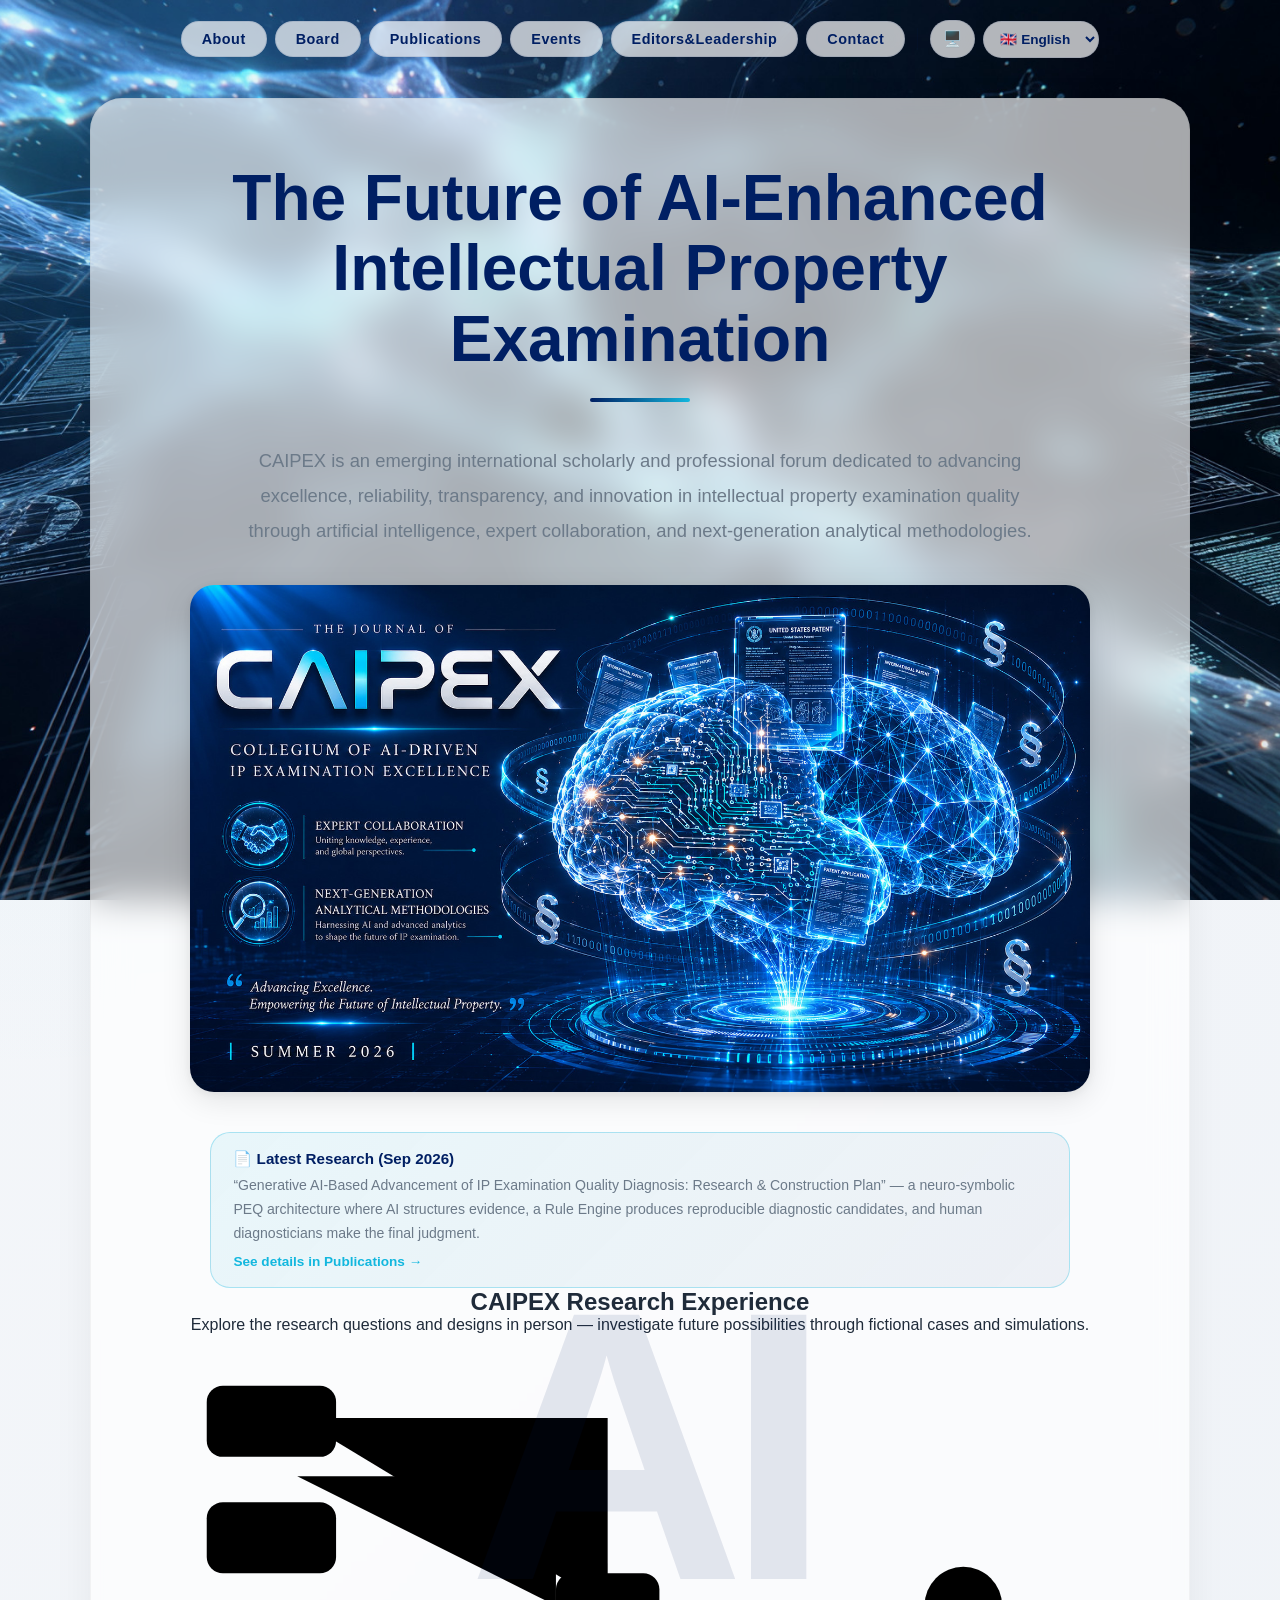
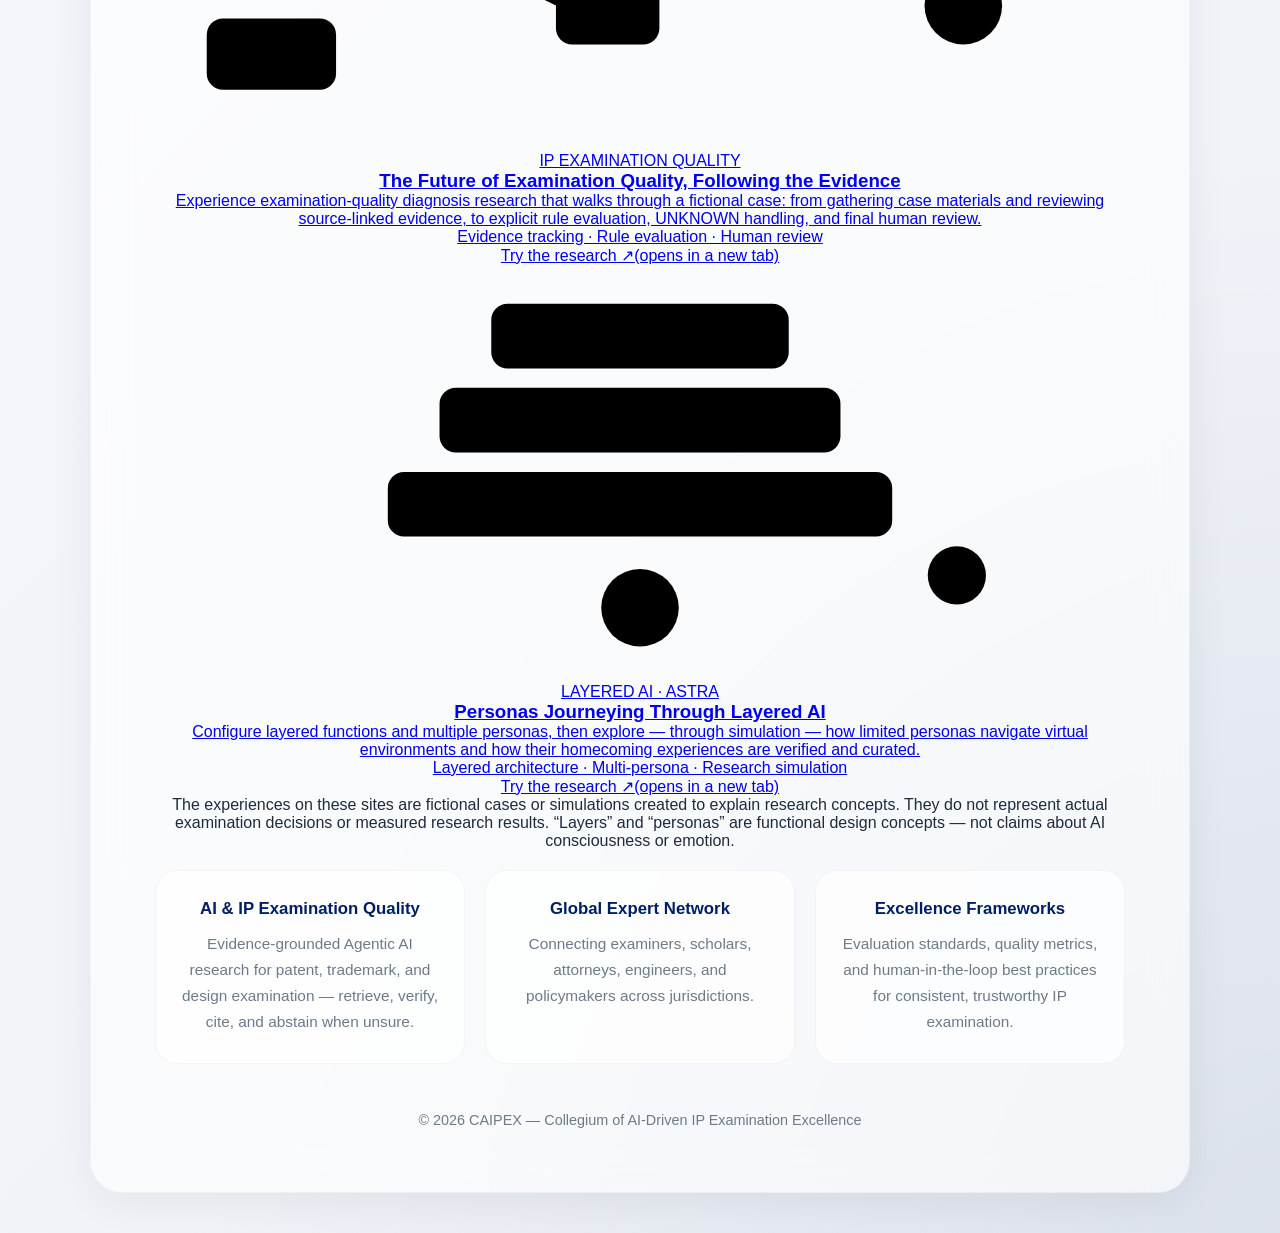
==== commit 7cac7cfe: "메인 페이지에 CAIPEX 연구 체험 섹션 추가 - research.caipex.site(심사품질 고도화 연구) / layer.caipex.site(Astra 계층형 AI 연구) " ====
--- a/index.html
+++ b/index.html
@@ -78,6 +78,80 @@
         <a class="rh-link" href="https://caipex.site/publications.html" data-i18n="index.researchLink">See details in Publications →</a>
       </div>
 
+      <!-- CAIPEX 연구 체험 (연결 사이트 카드) -->
+      <div class="research-section">
+        <h2 class="research-section-title" data-i18n="research.sectionTitle">CAIPEX Research Experience</h2>
+        <p class="research-section-intro" data-i18n="research.sectionIntro">
+          Explore the research questions and designs in person — investigate future possibilities through fictional cases and simulations.
+        </p>
+        <div class="research-grid">
+
+          <!-- 카드 1: 심사품질 고도화 연구 -->
+          <a class="research-card" href="https://research.caipex.site/" target="_blank" rel="noopener noreferrer">
+            <div class="research-graphic" aria-hidden="true">
+              <!-- 문서 → 사실 → 규칙·근거 흐름 (장식용 선·노드) -->
+              <svg viewBox="0 0 150 64" focusable="false">
+                <g class="g-line">
+                  <path d="M22 13 L70 13 L70 42" />
+                  <path d="M22 22 L62 22 L62 42" />
+                  <path d="M70 42 L118 42" />
+                </g>
+                <g class="g-fill">
+                  <rect x="8" y="8" width="20" height="11" rx="2.5" />
+                  <rect x="8" y="26" width="20" height="11" rx="2.5" />
+                  <rect x="8" y="44" width="20" height="11" rx="2.5" />
+                  <rect x="62" y="37" width="16" height="11" rx="2.5" />
+                </g>
+                <g class="g-dot">
+                  <circle cx="125" cy="42" r="6" />
+                  <path d="M123 39.5 L124.5 42 L129 39" class="g-line" stroke-width="1.6" opacity="0.9" />
+                </g>
+              </svg>
+            </div>
+            <div class="research-tag" data-i18n="research.card1.tag">IP EXAMINATION QUALITY</div>
+            <h3 class="research-card-title" data-i18n="research.card1.title">The Future of Examination Quality, Following the Evidence</h3>
+            <p class="research-card-desc" data-i18n="research.card1.desc">
+              Experience examination-quality diagnosis research that walks through a fictional case: from gathering case materials and reviewing source-linked evidence, to explicit rule evaluation, UNKNOWN handling, and final human review.
+            </p>
+            <div class="research-keywords" data-i18n="research.card1.keywords">Evidence tracking · Rule evaluation · Human review</div>
+            <span class="research-btn"><span data-i18n="research.tryButton">Try the research ↗</span><span class="sr-only" data-i18n="research.openNewTab">(opens in a new tab)</span></span>
+          </a>
+
+          <!-- 카드 2: Astra 계층형 AI 연구 -->
+          <a class="research-card" href="https://layer.caipex.site/" target="_blank" rel="noopener noreferrer">
+            <div class="research-graphic" aria-hidden="true">
+              <!-- 기능 계층과 페르소나 연결 (장식용 계층 그래픽) -->
+              <svg viewBox="0 0 150 64" focusable="false">
+                <g class="g-line">
+                  <path d="M75 12 L75 48" />
+                  <path d="M95 40 L120 46" stroke-dasharray="3 4" />
+                </g>
+                <g class="g-fill">
+                  <rect x="52" y="6" width="46" height="10" rx="2.5" />
+                  <rect x="44" y="19" width="62" height="10" rx="2.5" />
+                  <rect x="36" y="32" width="78" height="10" rx="2.5" />
+                </g>
+                <g class="g-dot">
+                  <circle cx="75" cy="53" r="6" />
+                  <circle cx="124" cy="48" r="4.5" />
+                </g>
+              </svg>
+            </div>
+            <div class="research-tag" data-i18n="research.card2.tag">LAYERED AI · ASTRA</div>
+            <h3 class="research-card-title" data-i18n="research.card2.title">Personas Journeying Through Layered AI</h3>
+            <p class="research-card-desc" data-i18n="research.card2.desc">
+              Configure layered functions and multiple personas, then explore — through simulation — how limited personas navigate virtual environments and how their homecoming experiences are verified and curated.
+            </p>
+            <div class="research-keywords" data-i18n="research.card2.keywords">Layered architecture · Multi-persona · Research simulation</div>
+            <span class="research-btn"><span data-i18n="research.tryButton">Try the research ↗</span><span class="sr-only" data-i18n="research.openNewTab">(opens in a new tab)</span></span>
+          </a>
+
+        </div>
+        <p class="research-disclaimer" data-i18n="research.disclaimer">
+          The experiences on these sites are fictional cases or simulations created to explain research concepts. They do not represent actual examination decisions or measured research results. “Layers” and “personas” are functional design concepts — not claims about AI consciousness or emotion.
+        </p>
+      </div>
+
       <!-- Feature 카드 -->
       <div class="features">
         <div class="feature">
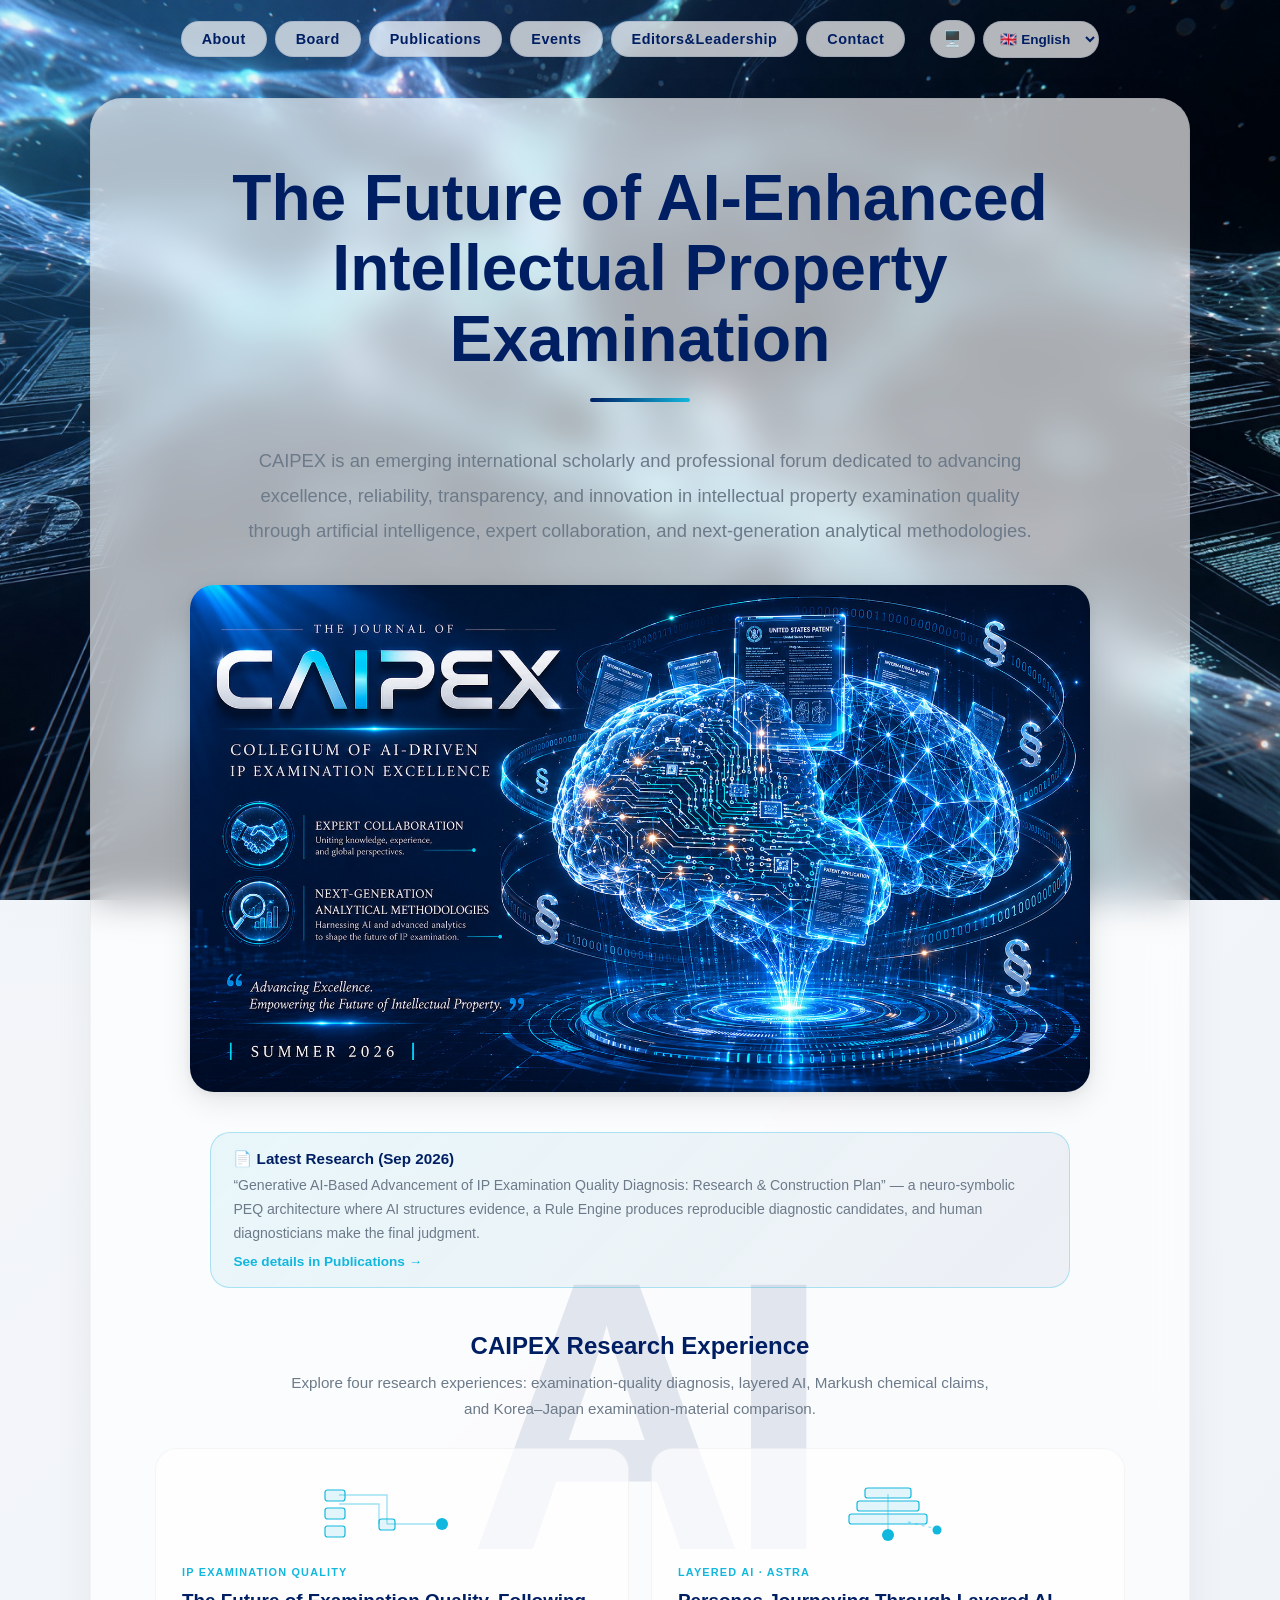
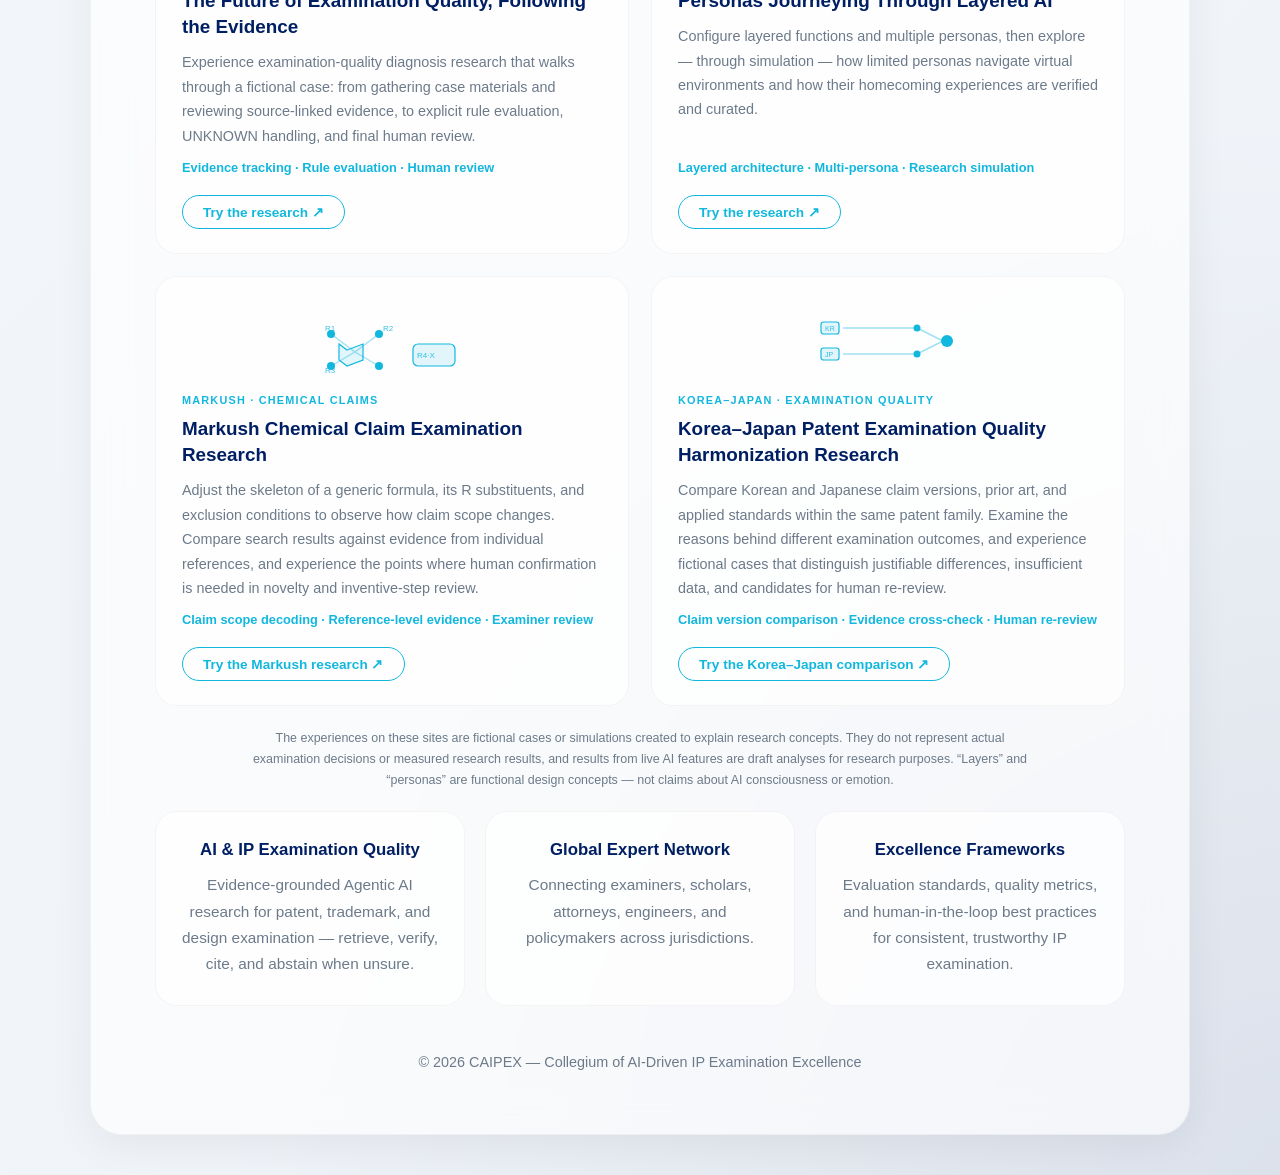
==== commit 01b0cd94: "연구 체험 카드 2장 추가 (마쿠쉬·한일 심사품질 조율) - markush.caipex.site / moipharmony.caipex.site 카드 추가 (2열×2행, 모바일 1열" ====
--- a/index.html
+++ b/index.html
@@ -82,7 +82,7 @@
       <div class="research-section">
         <h2 class="research-section-title" data-i18n="research.sectionTitle">CAIPEX Research Experience</h2>
         <p class="research-section-intro" data-i18n="research.sectionIntro">
-          Explore the research questions and designs in person — investigate future possibilities through fictional cases and simulations.
+          Explore four research experiences: examination-quality diagnosis, layered AI, Markush chemical claims, and Korea–Japan examination-material comparison.
         </p>
         <div class="research-grid">
 
@@ -146,9 +146,82 @@
             <span class="research-btn"><span data-i18n="research.tryButton">Try the research ↗</span><span class="sr-only" data-i18n="research.openNewTab">(opens in a new tab)</span></span>
           </a>
 
+          <!-- 카드 3: 마쿠쉬 화학 청구항 -->
+          <a class="research-card" href="https://markush.caipex.site/" target="_blank" rel="noopener noreferrer">
+            <div class="research-graphic" aria-hidden="true">
+              <!-- 골격·치환기·범위 관계 (장식용, 특정 화합물 구조식 아님) -->
+              <svg viewBox="0 0 150 64" focusable="false">
+                <g class="g-line">
+                  <path d="M38 42 L14 24" />
+                  <path d="M38 42 L62 24" />
+                  <path d="M38 42 L14 56" />
+                  <path d="M38 42 L62 56" />
+                </g>
+                <g class="g-fill">
+                  <path d="M30 40 L46 34 L46 50 L30 56 L22 50 L22 34 Z" />
+                  <rect x="96" y="34" width="42" height="22" rx="5" />
+                </g>
+                <g class="g-dot">
+                  <circle cx="14" cy="24" r="4" />
+                  <circle cx="62" cy="24" r="4" />
+                  <circle cx="14" cy="56" r="4" />
+                  <circle cx="62" cy="56" r="4" />
+                </g>
+                <g class="g-label">
+                  <text x="8" y="21" font-size="8" font-family="Segoe UI, Arial, sans-serif">R1</text>
+                  <text x="66" y="21" font-size="8" font-family="Segoe UI, Arial, sans-serif">R2</text>
+                  <text x="8" y="63" font-size="8" font-family="Segoe UI, Arial, sans-serif">R3</text>
+                  <text x="100" y="48" font-size="8" font-family="Segoe UI, Arial, sans-serif">R4·X</text>
+                </g>
+              </svg>
+            </div>
+            <div class="research-tag" data-i18n="research.card3.tag">MARKUSH · CHEMICAL CLAIMS</div>
+            <h3 class="research-card-title" data-i18n="research.card3.title">Markush Chemical Claim Examination Research</h3>
+            <p class="research-card-desc" data-i18n="research.card3.desc">
+              Adjust the skeleton of a generic formula, its R substituents, and exclusion conditions to observe how claim scope changes. Compare search results against evidence from individual references, and experience the points where human confirmation is needed in novelty and inventive-step review.
+            </p>
+            <div class="research-keywords" data-i18n="research.card3.keywords">Claim scope decoding · Reference-level evidence · Examiner review</div>
+            <span class="research-btn"><span data-i18n="research.card3.button">Try the Markush research ↗</span><span class="sr-only" data-i18n="research.openNewTab">(opens in a new tab)</span></span>
+          </a>
+
+          <!-- 카드 4: 한·일 특허심사 품질 조율 -->
+          <a class="research-card" href="https://moipharmony.caipex.site/" target="_blank" rel="noopener noreferrer">
+            <div class="research-graphic" aria-hidden="true">
+              <!-- 두 자료 흐름(KR/JP)의 대조와 재검토 지점 (장식용) -->
+              <svg viewBox="0 0 150 64" focusable="false">
+                <g class="g-line">
+                  <path d="M30 18 L104 18" />
+                  <path d="M30 44 L104 44" />
+                  <path d="M104 18 L130 31" />
+                  <path d="M104 44 L130 31" />
+                </g>
+                <g class="g-fill">
+                  <rect x="8" y="12" width="18" height="12" rx="2.5" />
+                  <rect x="8" y="38" width="18" height="12" rx="2.5" />
+                </g>
+                <g class="g-label">
+                  <text x="12" y="21" font-size="7" font-family="Segoe UI, Arial, sans-serif">KR</text>
+                  <text x="12" y="47" font-size="7" font-family="Segoe UI, Arial, sans-serif">JP</text>
+                </g>
+                <g class="g-dot">
+                  <circle cx="104" cy="18" r="3.5" />
+                  <circle cx="104" cy="44" r="3.5" />
+                  <circle cx="134" cy="31" r="6" />
+                </g>
+              </svg>
+            </div>
+            <div class="research-tag" data-i18n="research.card4.tag">KOREA–JAPAN · EXAMINATION QUALITY</div>
+            <h3 class="research-card-title" data-i18n="research.card4.title">Korea–Japan Patent Examination Quality Harmonization Research</h3>
+            <p class="research-card-desc" data-i18n="research.card4.desc">
+              Compare Korean and Japanese claim versions, prior art, and applied standards within the same patent family. Examine the reasons behind different examination outcomes, and experience fictional cases that distinguish justifiable differences, insufficient data, and candidates for human re-review.
+            </p>
+            <div class="research-keywords" data-i18n="research.card4.keywords">Claim version comparison · Evidence cross-check · Human re-review</div>
+            <span class="research-btn"><span data-i18n="research.card4.button">Try the Korea–Japan comparison ↗</span><span class="sr-only" data-i18n="research.openNewTab">(opens in a new tab)</span></span>
+          </a>
+
         </div>
         <p class="research-disclaimer" data-i18n="research.disclaimer">
-          The experiences on these sites are fictional cases or simulations created to explain research concepts. They do not represent actual examination decisions or measured research results. “Layers” and “personas” are functional design concepts — not claims about AI consciousness or emotion.
+          The experiences on these sites are fictional cases or simulations created to explain research concepts. They do not represent actual examination decisions or measured research results, and results from live AI features are draft analyses for research purposes. “Layers” and “personas” are functional design concepts — not claims about AI consciousness or emotion.
         </p>
       </div>
 
--- a/assets/site.css
+++ b/assets/site.css
@@ -776,6 +776,169 @@
   line-height: 1.7;
   position: relative;
   z-index: 2;
+}
+
+/* ---------- CAIPEX 연구 체험 섹션 ---------- */
+.research-section {
+  margin-top: 44px;
+  position: relative;
+  z-index: 2;
+  text-align: left;
+}
+.research-section-title {
+  font-size: 1.5rem;
+  font-weight: 800;
+  color: var(--navy);
+  text-align: center;
+  margin-bottom: 10px;
+}
+.research-section-intro {
+  color: var(--muted);
+  font-size: 0.95rem;
+  line-height: 1.7;
+  text-align: center;
+  max-width: 720px;
+  margin: 0 auto 26px;
+}
+.research-grid {
+  display: grid;
+  grid-template-columns: 1fr 1fr;
+  gap: 22px;
+}
+@media (max-width: 768px) {
+  .research-grid {
+    grid-template-columns: 1fr;
+  }
+}
+.research-card {
+  display: flex;
+  flex-direction: column;
+  gap: 0.35rem;
+  background: var(--card);
+  border: 1px solid var(--border-soft);
+  border-radius: 22px;
+  padding: 24px 26px;
+  text-decoration: none;
+  color: inherit;
+  transition: transform 0.25s ease, box-shadow 0.25s ease, border-color 0.25s ease, background 0.25s ease;
+}
+.research-card:hover {
+  transform: translateY(-4px);
+  box-shadow: 0 12px 30px rgba(0, 0, 0, 0.1);
+  background: var(--card-solid);
+  border-color: rgba(18, 183, 222, 0.45);
+}
+.research-card:focus-visible {
+  outline: 2px solid var(--cyan);
+  outline-offset: 3px;
+}
+@media (prefers-reduced-motion: reduce) {
+  .research-card {
+    transition: none;
+  }
+  .research-card:hover {
+    transform: none;
+  }
+}
+.research-graphic {
+  display: flex;
+  justify-content: center;
+  padding: 0.6rem 0 0.9rem;
+  pointer-events: none;
+}
+.research-graphic svg {
+  width: 150px;
+  height: 64px;
+  color: var(--cyan);
+}
+.research-graphic .g-line {
+  fill: none;
+  stroke: currentColor;
+  stroke-width: 1.4;
+  opacity: 0.4;
+}
+.research-graphic .g-fill {
+  fill: rgba(18, 183, 222, 0.12);
+  stroke: currentColor;
+  stroke-width: 1.2;
+}
+html[data-theme="dark"] .research-graphic .g-fill {
+  fill: rgba(45, 212, 240, 0.14);
+}
+.research-graphic .g-dot {
+  fill: currentColor;
+}
+.research-graphic .g-label {
+  fill: currentColor;
+  opacity: 0.85;
+}
+.research-tag {
+  font-size: 0.68rem;
+  font-weight: 700;
+  letter-spacing: 1.2px;
+  color: var(--cyan);
+  margin-bottom: 0.25rem;
+}
+.research-card-title {
+  color: var(--navy);
+  font-size: 1.18rem;
+  font-weight: 800;
+  line-height: 1.4;
+  margin-bottom: 0.25rem;
+}
+.research-card-desc {
+  color: var(--muted);
+  font-size: 0.9rem;
+  line-height: 1.7;
+  flex-grow: 1;
+}
+.research-keywords {
+  color: var(--cyan);
+  font-size: 0.8rem;
+  font-weight: 600;
+  margin-top: 0.35rem;
+}
+.research-btn {
+  display: inline-block;
+  align-self: flex-start;
+  margin-top: 0.9rem;
+  padding: 8px 20px;
+  border-radius: 999px;
+  border: 1px solid var(--cyan);
+  color: var(--cyan);
+  font-weight: 700;
+  font-size: 0.85rem;
+  transition: background 0.2s ease, color 0.2s ease;
+}
+.research-card:hover .research-btn {
+  background: var(--cyan);
+  color: white;
+}
+@media (prefers-reduced-motion: reduce) {
+  .research-btn {
+    transition: none;
+  }
+}
+.research-disclaimer {
+  margin-top: 22px;
+  color: var(--muted);
+  font-size: 0.78rem;
+  line-height: 1.7;
+  text-align: center;
+  max-width: 780px;
+  margin-left: auto;
+  margin-right: auto;
+}
+.sr-only {
+  position: absolute;
+  width: 1px;
+  height: 1px;
+  padding: 0;
+  margin: -1px;
+  overflow: hidden;
+  clip: rect(0, 0, 0, 0);
+  white-space: nowrap;
+  border: 0;
 }
 
 /* ---------- 라이트박스 ---------- */
